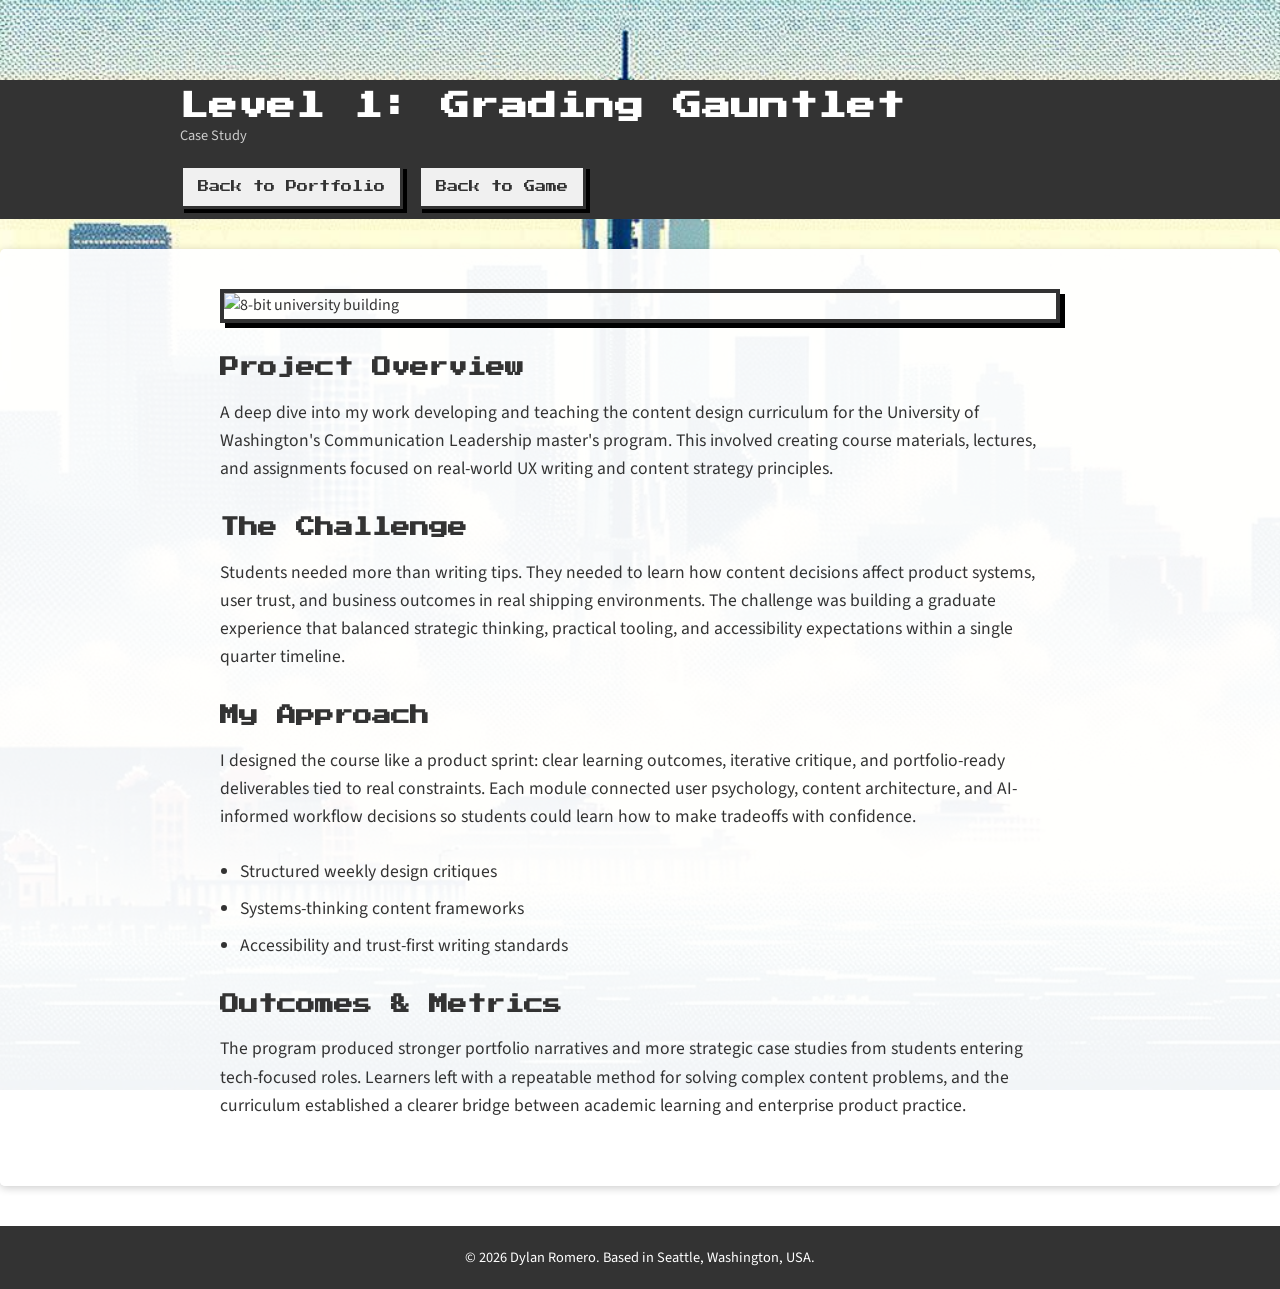
==== Portfolio-Website/portfolio-level-1.html @ 4ed37d08 "Initial portfolio + game deploy setup" ====
<!DOCTYPE html>
<html lang="en">

<head>
    <meta charset="UTF-8">
    <meta name="viewport" content="width=device-width, initial-scale=1.0">
    <title>Level 1: Grading Gauntlet - Dylan Romero</title>
    <link rel="preconnect" href="https://fonts.googleapis.com">
    <link rel="preconnect" href="https://fonts.gstatic.com" crossorigin>
    <link
        href="https://fonts.googleapis.com/css2?family=Press+Start+2P&family=Source+Sans+Pro:wght@400;700&display=swap"
        rel="stylesheet">
    <link rel="stylesheet" href="style.css">
</head>

<body>

    <header>
        <div class="container header-container">
            <div class="header-title">
                <h1>Level 1: Grading Gauntlet</h1>
                <p>Case Study</p>
            </div>
            <div class="header-buttons">
                <a href="portfolio-site.html" class="nav-btn">Back to Portfolio</a>
                <a href="../Portfolio-Game/index.html" class="nav-btn">Back to Game</a>
            </div>
        </div>
    </header>

    <main>
        <section>
            <div class="container">
                <div class="section-body-padded">
                    <img src="UW-building.png" alt="8-bit university building" class="hero-image">

                    <div class="text-content">
                        <h2>Project Overview</h2>
                        <p>A deep dive into my work developing and teaching the content design curriculum for the
                            University of Washington's Communication Leadership master's program. This involved creating
                            course materials, lectures, and assignments focused on real-world UX writing and content
                            strategy principles.</p>

                        <h2>The Challenge</h2>
                        <p>Students needed more than writing tips. They needed to learn how content decisions affect
                            product systems, user trust, and business outcomes in real shipping environments. The
                            challenge was building a graduate experience that balanced strategic thinking, practical
                            tooling, and accessibility expectations within a single quarter timeline.</p>

                        <h2>My Approach</h2>
                        <p>I designed the course like a product sprint: clear learning outcomes, iterative critique,
                            and portfolio-ready deliverables tied to real constraints. Each module connected user
                            psychology, content architecture, and AI-informed workflow decisions so students could learn
                            how to make tradeoffs with confidence.</p>
                        <ul>
                            <li>Structured weekly design critiques</li>
                            <li>Systems-thinking content frameworks</li>
                            <li>Accessibility and trust-first writing standards</li>
                        </ul>

                        <h2>Outcomes & Metrics</h2>
                        <p>The program produced stronger portfolio narratives and more strategic case studies from
                            students entering tech-focused roles. Learners left with a repeatable method for solving
                            complex content problems, and the curriculum established a clearer bridge between academic
                            learning and enterprise product practice.</p>
                    </div>
                </div>
            </div>
        </section>
    </main>

    <footer>
        <div class="container">
            <p>&copy; <span id="current-year"></span> Dylan Romero. Based in Seattle, Washington, USA.</p>
        </div>
    </footer>

    <script>
        // --- Footer Year ---
        document.getElementById('current-year').textContent = new Date().getFullYear();
    </script>

</body>

</html>
---- Portfolio-Website/style.css ----
/* --- Basic Reset & Body Styles --- */
* {
    box-sizing: border-box;
    margin: 0;
    padding: 0;
}

body {
    font-family: 'Source Sans Pro', sans-serif;
    line-height: 1.6;
    background-image: url('seattle-background-8bit.png');
    background-size: cover;
    background-position: center center;
    background-repeat: no-repeat;
    background-attachment: fixed;
    color: #f0f0f0;
    padding-top: 80px;
}

.container {
    max-width: 960px;
    margin: auto;
    overflow: visible;
    padding: 0 20px;
}

/* --- Header & Navigation --- */
header {
    background: #333;
    color: #fff;
    padding: 10px 0;
    margin-bottom: 30px;
}

.header-container {
    display: flex;
    justify-content: space-between;
    align-items: center;
    gap: 20px;
    flex-wrap: wrap;
}

.back-to-game-btn,
.nav-btn {
    display: inline-block;
    font-family: 'Press Start 2P', cursive;
    font-size: 0.7rem;
    background-color: #f0f0f0;
    color: #333;
    padding: 10px 15px;
    text-decoration: none;
    border: 3px solid #333;
    box-shadow: 4px 4px 0 #000;
    transition: all 0.1s ease;
}

.back-to-game-btn:hover,
.nav-btn:hover {
    background-color: #ddd;
}

.back-to-game-btn:active,
.nav-btn:active {
    box-shadow: 2px 2px 0px #000;
    transform: translate(2px, 2px);
}

.header-buttons {
    display: flex;
    gap: 15px;
}

.header-title {
    text-align: left;
}

header h1 {
    font-family: 'Press Start 2P', cursive;
    margin-bottom: 0;
    font-size: 1.8rem;
    line-height: 1.2;
}

header p,
header .header-title p {
    font-size: 0.9rem;
    color: #ccc;
    margin-top: 2px;
    line-height: 1.3;
}

.header-social-links {
    display: flex;
    align-items: center;
    gap: 15px;
}

.header-icon {
    height: 70px;
    width: auto;
    display: block;
}

.header-social-links a {
    color: #fff;
    font-size: 3.6rem;
    text-decoration: none;
    transition: color 0.3s ease;
    display: inline-flex;
    align-items: center;
}

.header-social-links a:hover {
    color: #ccc;
}

nav {
    background: #444;
    position: fixed;
    top: 0;
    width: 100%;
    z-index: 1000;
    padding: 10px 0;
}

nav ul {
    list-style: none;
    text-align: center;
}

nav ul li {
    display: inline;
    margin: 0 15px;
}

nav ul li a {
    color: #fff;
    text-decoration: none;
    font-weight: bold;
    transition: color 0.3s ease;
}

nav ul li a:hover {
    color: #964B00;
}

/* --- Section Styling --- */
section {
    padding: 40px 0;
    margin-bottom: 30px;
    background: rgba(255, 255, 255, 0.95);
    color: #333;
    border-radius: 5px;
    box-shadow: 0 2px 8px rgba(0, 0, 0, 0.2);
}

section h2 {
    font-family: 'Press Start 2P', cursive;
    text-align: center;
    margin-bottom: 30px;
    font-size: 1.5rem;
    color: #333;
}

.section-body-padded {
    padding-left: 40px;
    padding-right: 40px;
}

section p {
    margin-bottom: 1em;
}

section a {
    color: #0066cc;
}

section a:hover {
    color: #004c99;
}

/* --- Content Typographies --- */
.text-content h2 {
    font-family: 'Press Start 2P', cursive;
    font-size: 1.2rem;
    margin-top: 30px;
    margin-bottom: 15px;
    color: #333;
    text-align: left;
}

.text-content h2:first-child {
    margin-top: 0;
}

.text-content p {
    margin-bottom: 1.5em;
    font-size: 1.1rem;
}

.text-content ul {
    margin-bottom: 1.5em;
    padding-left: 20px;
    font-size: 1.1rem;
}

.text-content li {
    margin-bottom: 0.5em;
}

/* --- Specific Section Layouts --- */
#about .about-content {
    display: flex;
    align-items: flex-start;
    gap: 30px;
}

#about .text-content {
    flex: 2;
}

#about .image-content {
    flex: 1;
    text-align: center;
}

#about .image-content img {
    max-width: 100%;
    height: auto;
    border-radius: 5px;
}

#about h3 {
    font-size: 1rem;
    font-weight: normal;
    margin: 10px 0;
    font-style: italic;
    color: #555;
}

.hero-image {
    width: auto;
    max-width: 100%;
    max-height: 300px;
    display: block;
    margin: 0 auto 30px auto;
    border: 4px solid #333;
    box-shadow: 5px 5px 0 #000;
}

/* --- Carousel Styles --- */
#portfolio-carousel {
    position: relative;
    max-width: 750px;
    margin: 20px auto;
    overflow: hidden;
    background: #f9f9f9;
    border: 2px solid #ddd;
    border-radius: 5px;
}

.carousel-slide {
    display: none;
    box-sizing: border-box;
    text-decoration: none;
    color: inherit;
    padding: 40px;
    transition: background 0.3s;
}

.carousel-slide.active {
    display: block;
    animation: fadeIn 0.5s ease-in-out;
}

.carousel-slide:hover {
    background: #efefef;
}

.carousel-slide img {
    width: auto;
    max-width: 100%;
    max-height: 250px;
    display: block;
    margin: 0 auto 20px auto;
    border: 4px solid #333;
    box-shadow: 5px 5px 0 #000;
}

.slide-caption {
    text-align: center;
}

.slide-caption h3 {
    font-family: 'Press Start 2P', cursive;
    font-size: 1.1rem;
    margin-bottom: 10px;
}

.prev-slide,
.next-slide {
    cursor: pointer;
    position: absolute;
    top: 50%;
    transform: translateY(-50%);
    width: auto;
    padding: 16px;
    color: white;
    font-weight: bold;
    font-size: 24px;
    background-color: rgba(0, 0, 0, 0.5);
    border: none;
    user-select: none;
    z-index: 10;
}

.next-slide {
    right: 0;
    border-radius: 3px 0 0 3px;
}

.prev-slide {
    left: 0;
    border-radius: 0 3px 3px 0;
}

.prev-slide:hover,
.next-slide:hover {
    background-color: rgba(0, 0, 0, 0.8);
}

@keyframes fadeIn {
    from {
        opacity: 0;
    }

    to {
        opacity: 1;
    }
}

#tutorial .section-body-padded {
    display: flex;
    align-items: flex-start;
    gap: 30px;
    padding-left: 0;
    padding-right: 0;
}

#tutorial .character-image-container {
    flex-shrink: 0;
    padding-left: 40px;
}

#tutorial .character-image-container img {
    max-width: 200px;
    height: auto;
    display: block;
}

#tutorial .text-content {
    flex: 1;
    padding-right: 40px;
}

/* --- Footer --- */
footer {
    text-align: center;
    margin-top: 40px;
    padding: 20px;
    background: #333;
    color: #fff;
    font-size: 0.9em;
}

/* --- Responsive Design --- */
@media (max-width: 768px) {
    body {
        padding-top: 0;
    }

    nav {
        position: static;
    }

    nav ul li {
        display: block;
        margin: 10px 0;
    }

    #about .about-content {
        flex-direction: column;
    }

    header h1 {
        font-size: 1.5rem;
    }

    section h2 {
        font-size: 1.3rem;
    }

    .section-body-padded:not(#tutorial .section-body-padded) {
        padding-left: 20px;
        padding-right: 20px;
    }

    #tutorial .section-body-padded {
        flex-direction: column;
        align-items: center;
        gap: 20px;
        padding-left: 20px;
        padding-right: 20px;
    }

    #tutorial .character-image-container {
        padding-left: 0;
        margin-bottom: 20px;
    }

    #tutorial .text-content {
        padding-right: 0;
        padding-left: 20px;
        padding-right: 20px;
    }

    .header-container {
        gap: 15px;
        flex-direction: column;
        text-align: center;
    }

    .header-icon {
        height: 50px;
    }

    .header-social-links a {
        font-size: 2.5rem;
    }
}

@media (max-width: 600px) {
    .header-social-links {
        justify-content: center;
    }
}

@media (max-width: 480px) {
    .section-body-padded:not(#tutorial .section-body-padded) {
        padding-left: 10px;
        padding-right: 10px;
    }

    #tutorial .text-content {
        padding-left: 10px;
        padding-right: 10px;
    }

    header h1 {
        font-size: 1.3rem;
    }

    .header-icon {
        height: 40px;
    }

    .header-social-links a {
        font-size: 2rem;
    }

    section h2 {
        font-size: 1.1rem;
    }
}
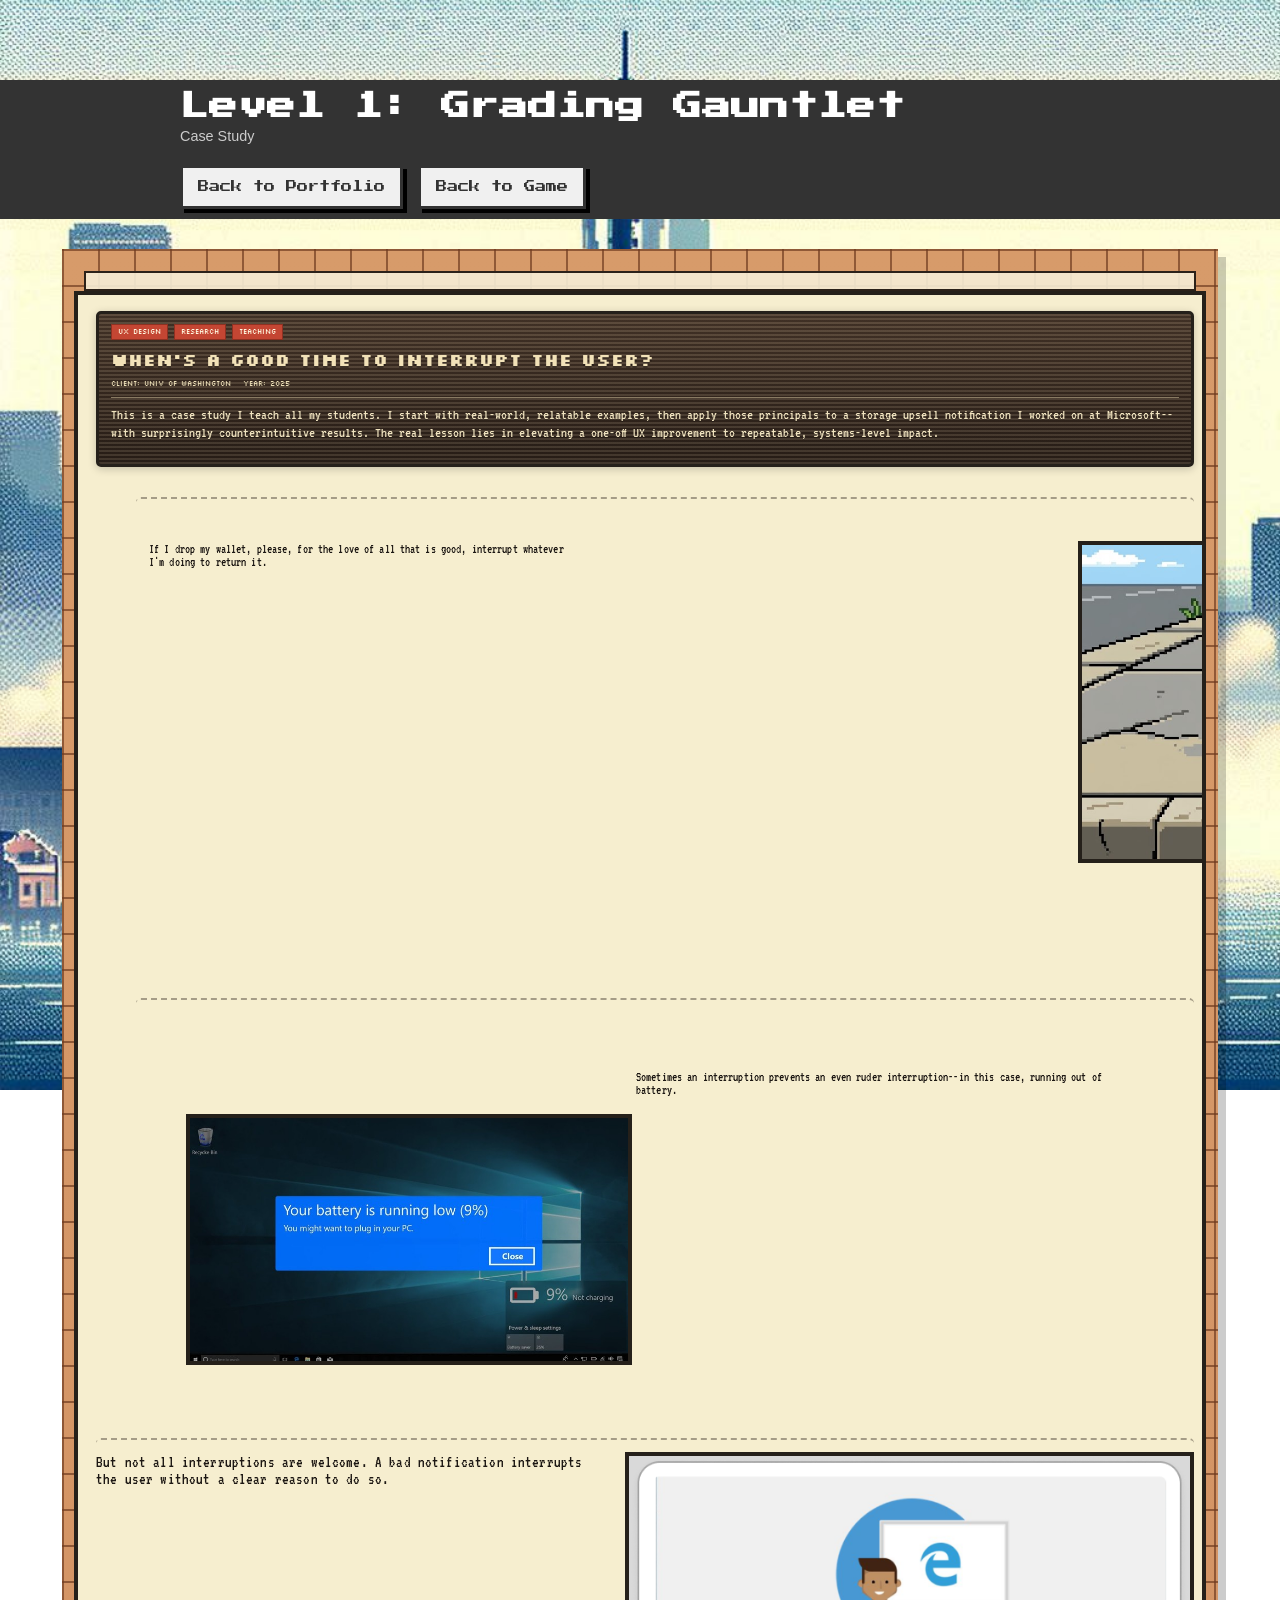
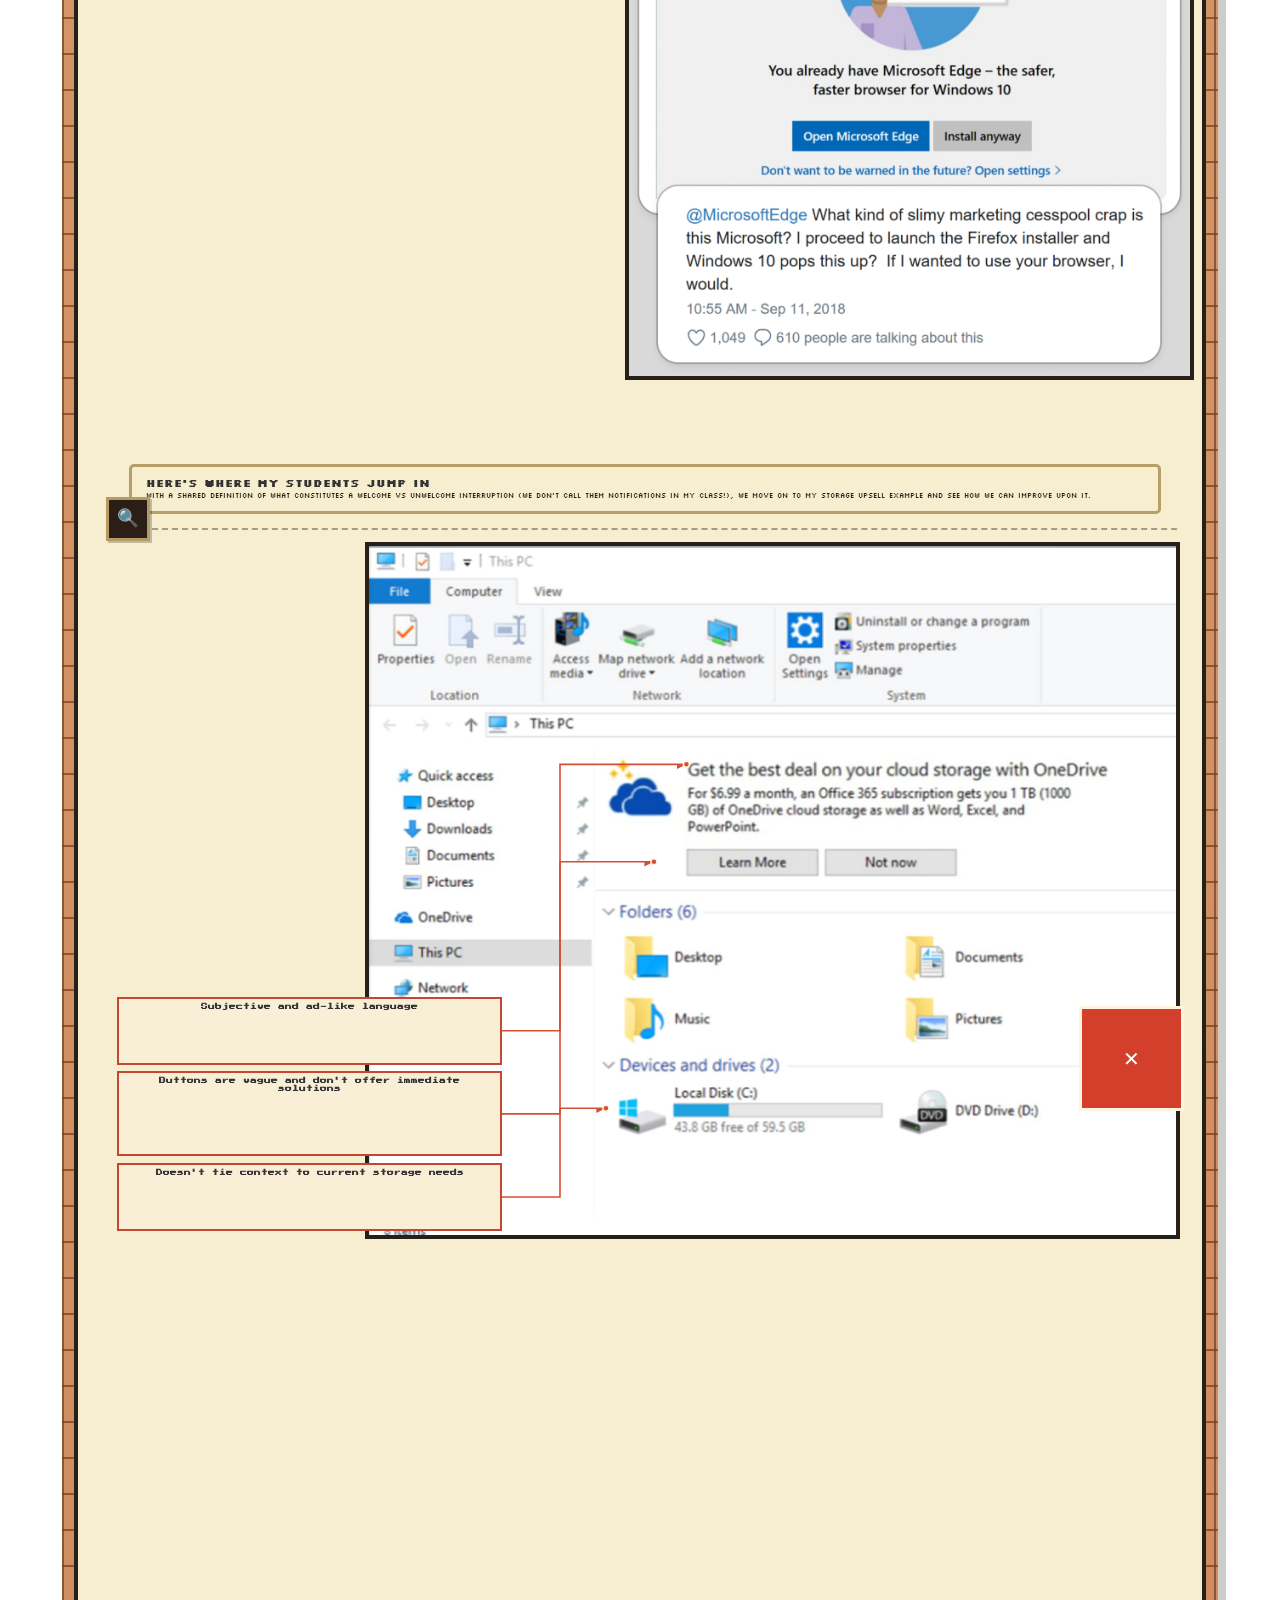
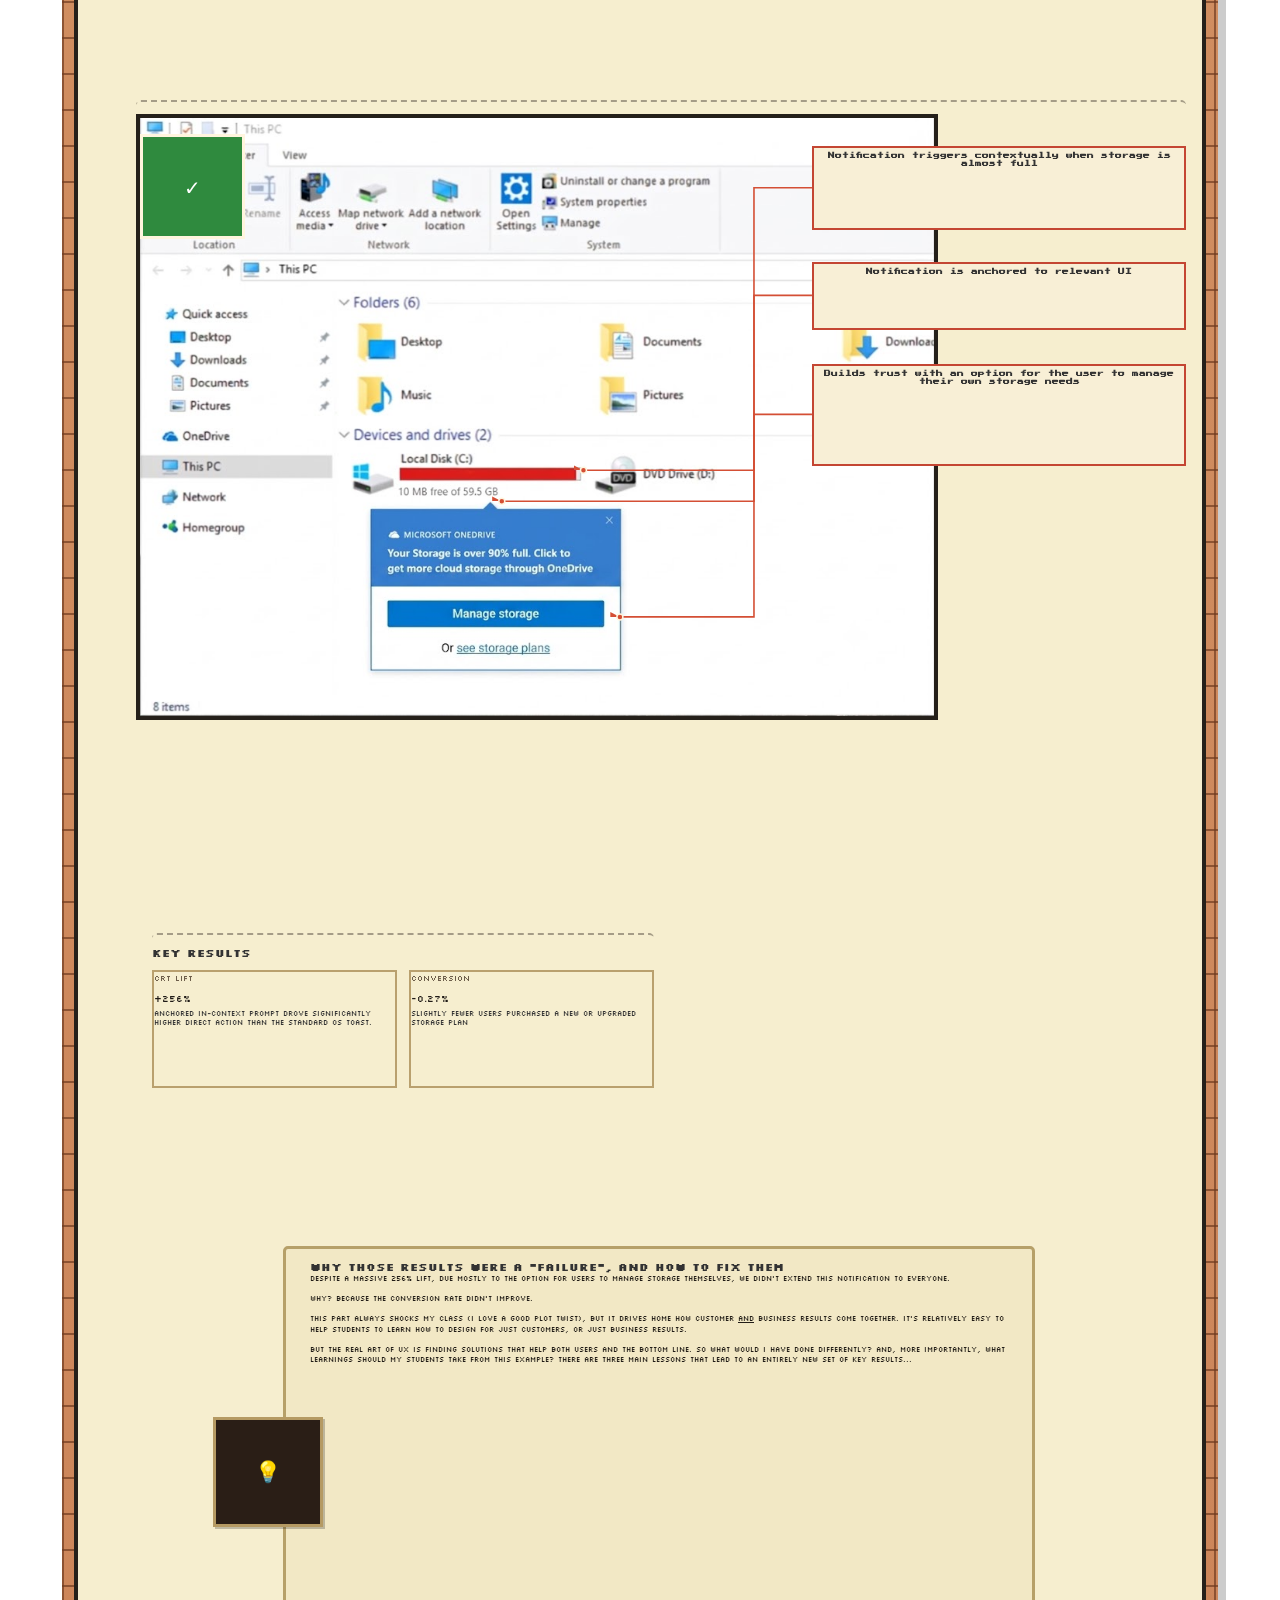
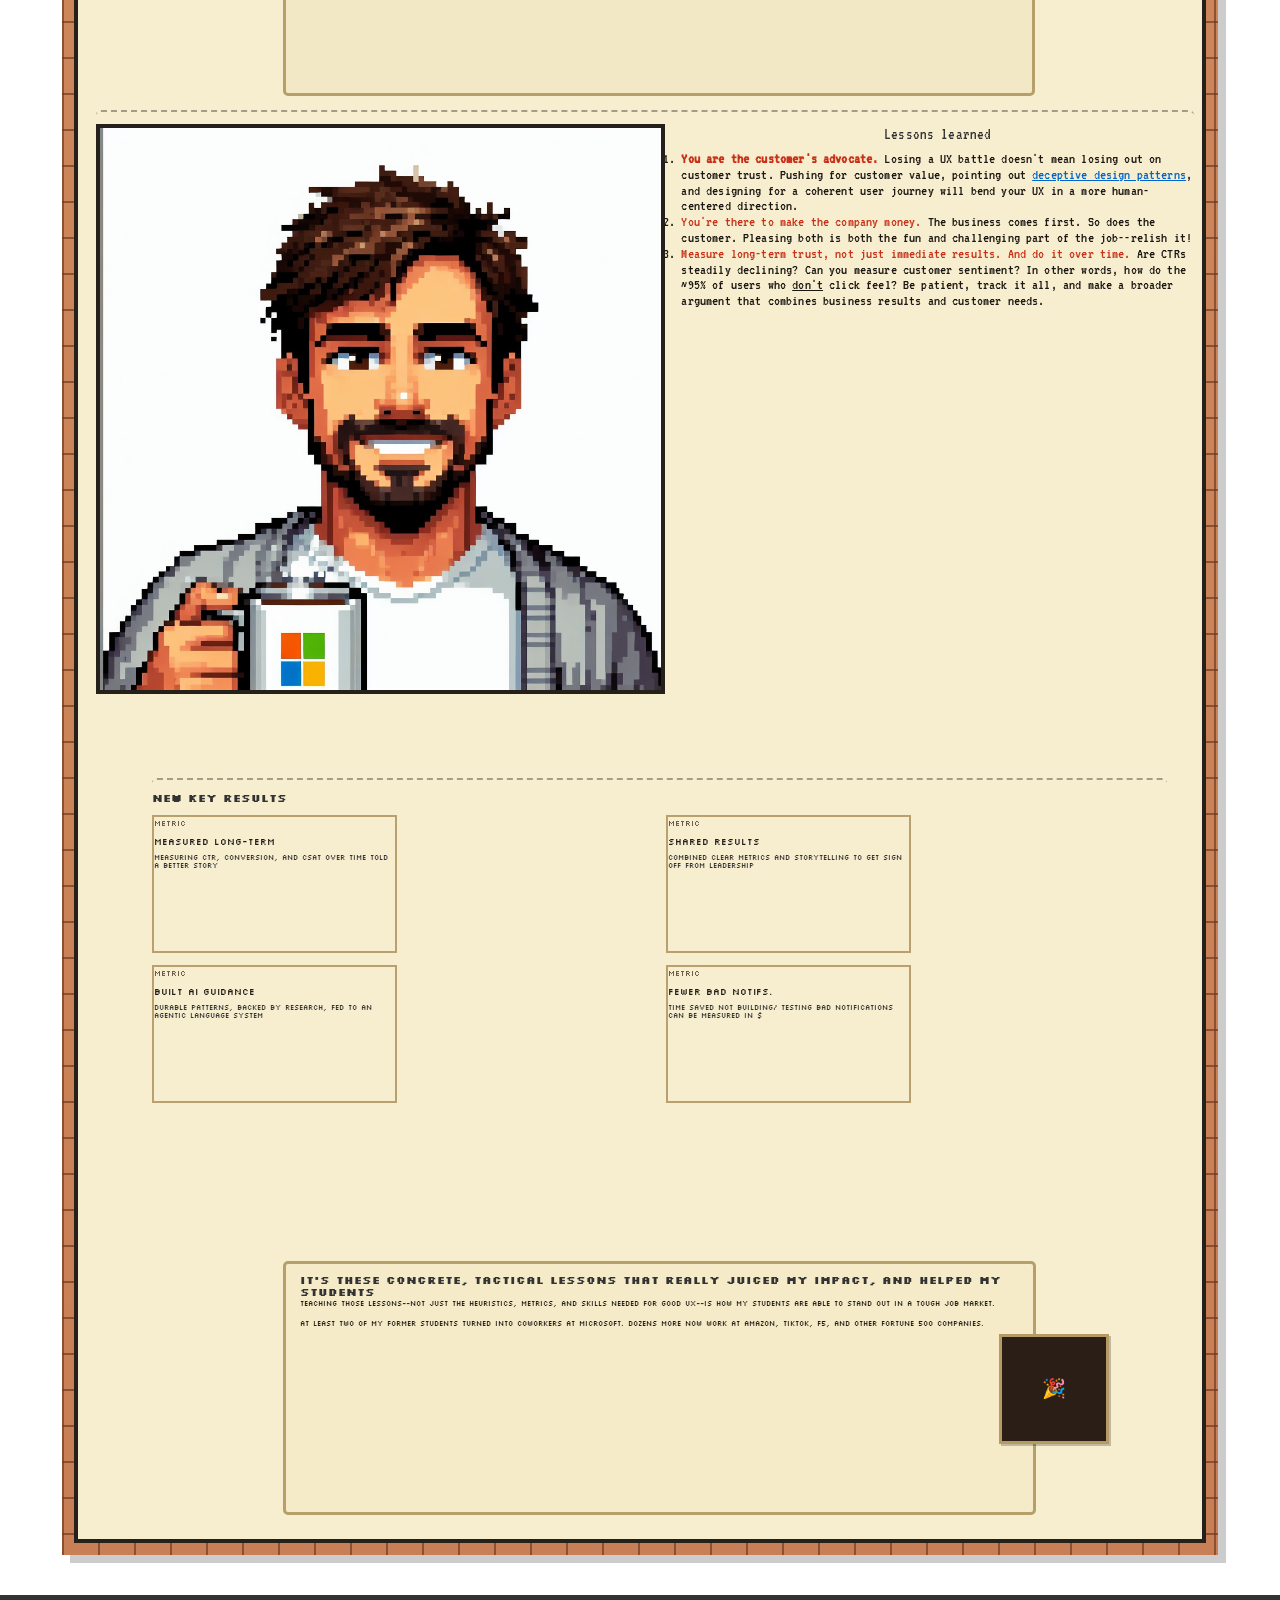
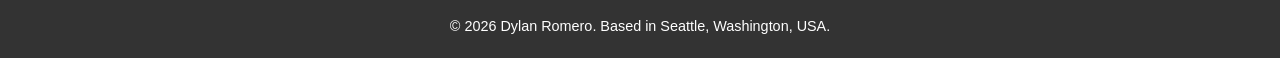
==== commit db99982f: "Add Level 1 interruption case study" ====
--- a/Portfolio-Website/portfolio-level-1.html
+++ b/Portfolio-Website/portfolio-level-1.html
@@ -8,9 +8,1068 @@
     <link rel="preconnect" href="https://fonts.googleapis.com">
     <link rel="preconnect" href="https://fonts.gstatic.com" crossorigin>
     <link
-        href="https://fonts.googleapis.com/css2?family=Press+Start+2P&family=Source+Sans+Pro:wght@400;700&display=swap"
+        href="https://fonts.googleapis.com/css2?family=Press+Start+2P&family=Silkscreen:wght@400;700&family=VT323&display=swap"
         rel="stylesheet">
-    <link rel="stylesheet" href="style.css">
+    <link rel="stylesheet" href="/Portfolio-Website/style.css">
+    <style>
+        :root {
+            --reference-png-width: 2040;
+            --reference-png-height: 7522;
+            --desktop-poster-width: 1196px;
+            --font-pixel-head: 'Silkscreen', monospace;
+            --font-pixel-body: 'VT323', monospace;
+            --ink: #25201a;
+            --paper: #f6eecf;
+            --panel-ink: #3c2d22;
+            --accent-red: #c44633;
+            --accent-gold: #b6a069;
+        }
+
+        .case-shell {
+            width: var(--desktop-poster-width);
+            max-width: min(96vw, var(--desktop-poster-width));
+            margin: 0 auto;
+        }
+
+        main {
+            background: transparent;
+        }
+
+        main>section {
+            margin: 0;
+            padding: 0;
+            background: transparent;
+            box-shadow: none;
+            border: 0;
+        }
+
+        .case-frame {
+            margin-top: 14px;
+            padding: 12px;
+            background:
+                linear-gradient(90deg, rgba(110, 58, 31, 0.68) 0 2px, transparent 2px 100%),
+                linear-gradient(rgba(110, 58, 31, 0.68) 0 2px, transparent 2px 100%),
+                linear-gradient(180deg, #d79b6a 0%, #c97f55 100%);
+            background-size: 36px 36px, 36px 36px, 100% 100%;
+            box-shadow: 8px 8px 0 rgba(0, 0, 0, 0.2);
+        }
+
+        .case-frame.split-mode {
+            display: grid;
+            grid-template-columns: minmax(280px, 38%) minmax(0, 1fr);
+            gap: 10px;
+            align-items: start;
+        }
+
+        .case-frame.split-mode .reference-tools {
+            grid-column: 1 / -1;
+            margin-bottom: 0;
+        }
+
+        .case-frame.split-mode .json-runner,
+        .case-frame.split-mode .layout-runner {
+            margin-bottom: 0;
+        }
+
+        .case-frame.split-mode .layout-runner {
+            grid-column: 1;
+        }
+
+        .case-frame.split-mode .json-runner {
+            grid-column: 1;
+        }
+
+        .case-frame.split-mode .case-poster {
+            grid-column: 2;
+            grid-row: 2 / span 2;
+            min-height: 70vh;
+        }
+
+        .reference-tools {
+            margin: 10px 10px 0;
+            padding: 8px 10px;
+            border: 2px solid #2b2119;
+            background: rgba(247, 238, 214, 0.9);
+            display: flex;
+            align-items: center;
+            gap: 12px;
+            flex-wrap: wrap;
+            font-family: var(--font-pixel-head);
+            font-size: 0.5rem;
+            line-height: 1.3;
+        }
+
+        .reference-tools[hidden] {
+            display: none;
+        }
+
+        .reference-tools label {
+            display: inline-flex;
+            align-items: center;
+            gap: 6px;
+        }
+
+        .reference-tools label[hidden] {
+            display: none;
+        }
+
+        .reference-tools input[type="range"] {
+            width: 140px;
+        }
+
+        .reference-tools button {
+            border: 2px solid #2b2119;
+            background: #f2e6c3;
+            color: #1e1712;
+            padding: 3px 8px;
+            font-family: var(--font-pixel-head);
+            font-size: 0.46rem;
+            line-height: 1.2;
+            cursor: pointer;
+        }
+
+        .reference-tools button:hover {
+            background: #ead9ae;
+        }
+
+        .json-runner {
+            margin: 10px 10px 0;
+            padding: 10px;
+            border: 2px solid #2b2119;
+            background: rgba(247, 238, 214, 0.94);
+            font-family: var(--font-pixel-head);
+            font-size: 0.5rem;
+            line-height: 1.3;
+        }
+
+        .json-runner[hidden] {
+            display: none;
+        }
+
+        .json-runner-head {
+            display: flex;
+            align-items: center;
+            justify-content: space-between;
+            gap: 10px;
+            margin-bottom: 8px;
+        }
+
+        .json-runner-actions {
+            display: inline-flex;
+            gap: 8px;
+            flex-wrap: wrap;
+        }
+
+        .json-runner button {
+            border: 2px solid #2b2119;
+            background: #f2e6c3;
+            color: #1e1712;
+            padding: 4px 8px;
+            font-family: var(--font-pixel-head);
+            font-size: 0.46rem;
+            line-height: 1.2;
+            cursor: pointer;
+        }
+
+        .json-runner button:hover {
+            background: #ead9ae;
+        }
+
+        .json-runner textarea {
+            width: 100%;
+            min-height: 180px;
+            resize: vertical;
+            border: 2px solid #2b2119;
+            background: #fff7df;
+            color: #1e1712;
+            padding: 8px;
+            font-family: 'Courier New', monospace;
+            font-size: 12px;
+            line-height: 1.4;
+        }
+
+        .json-runner-status {
+            margin-top: 6px;
+            min-height: 1.2em;
+            color: #3b3027;
+        }
+
+        .json-runner-status.error {
+            color: #a12f22;
+        }
+
+        .json-runner-body[hidden] {
+            display: none;
+        }
+
+        .layout-runner {
+            margin: 10px 10px 0;
+            padding: 10px;
+            border: 2px solid #2b2119;
+            background: rgba(247, 238, 214, 0.94);
+            font-family: var(--font-pixel-head);
+            font-size: 0.5rem;
+            line-height: 1.3;
+        }
+
+        .layout-runner[hidden] {
+            display: none;
+        }
+
+        .layout-runner-head {
+            display: flex;
+            align-items: center;
+            justify-content: space-between;
+            gap: 10px;
+            margin-bottom: 8px;
+        }
+
+        .layout-runner-actions {
+            display: inline-flex;
+            gap: 8px;
+            flex-wrap: wrap;
+        }
+
+        .layout-runner button {
+            border: 2px solid #2b2119;
+            background: #f2e6c3;
+            color: #1e1712;
+            padding: 4px 8px;
+            font-family: var(--font-pixel-head);
+            font-size: 0.46rem;
+            line-height: 1.2;
+            cursor: pointer;
+        }
+
+        .layout-runner button:hover {
+            background: #ead9ae;
+        }
+
+        .layout-runner textarea {
+            width: 100%;
+            min-height: 160px;
+            resize: vertical;
+            border: 2px solid #2b2119;
+            background: #fff7df;
+            color: #1e1712;
+            padding: 8px;
+            font-family: 'Courier New', monospace;
+            font-size: 12px;
+            line-height: 1.4;
+        }
+
+        .layout-runner-status {
+            margin-top: 6px;
+            min-height: 1.2em;
+            color: #3b3027;
+        }
+
+        .layout-runner-status.error {
+            color: #a12f22;
+        }
+
+        .layout-runner-body[hidden] {
+            display: none;
+        }
+
+        .case-poster {
+            position: relative;
+            color: var(--ink);
+            overflow: hidden;
+        }
+
+        .case-poster.json-mode {
+            border: 4px solid var(--ink);
+            background: var(--paper);
+            padding: 16px 18px 24px;
+        }
+
+        .case-poster.image-mode {
+            border: 0;
+            background: transparent;
+            padding: 0;
+            line-height: 0;
+        }
+
+        .case-image-stage {
+            position: relative;
+            border: 0;
+            background: transparent;
+            line-height: 0;
+        }
+
+        .case-image {
+            display: block;
+            width: 100%;
+            height: auto;
+            object-fit: contain;
+        }
+
+        .case-image-skeleton {
+            position: absolute;
+            inset: 0;
+            background:
+                linear-gradient(90deg, rgba(255, 255, 255, 0) 0%, rgba(255, 255, 255, 0.18) 45%, rgba(255, 255, 255, 0) 100%),
+                linear-gradient(180deg, #2c2620 0%, #17130f 100%);
+            background-size: 140px 100%, 100% 100%;
+            background-repeat: no-repeat;
+            animation: caseSkeletonScan 1.25s linear infinite;
+        }
+
+        .case-image-stage.loaded .case-image-skeleton {
+            opacity: 0;
+            pointer-events: none;
+            transition: opacity 180ms ease;
+        }
+
+        .case-hotspots {
+            position: absolute;
+            inset: 0;
+            z-index: 2;
+            pointer-events: none;
+        }
+
+        .case-hotspot {
+            position: absolute;
+            pointer-events: auto;
+            border: 0;
+            background: transparent;
+            color: transparent;
+            text-decoration: none;
+            outline-offset: 2px;
+            cursor: pointer;
+            z-index: 3;
+        }
+
+        .case-hotspot:focus-visible {
+            outline: 2px dashed #ffe2a8;
+            background: rgba(255, 226, 168, 0.15);
+        }
+
+        @keyframes caseSkeletonScan {
+            0% {
+                background-position: -140px 0, 0 0;
+            }
+
+            100% {
+                background-position: calc(100% + 140px) 0, 0 0;
+            }
+        }
+
+        .case-poster figure,
+        .case-poster article {
+            margin: 0;
+            padding: 0;
+            border-radius: 0;
+            box-shadow: none;
+            background: transparent;
+            color: inherit;
+        }
+
+        .case-poster .case-shot,
+        .case-poster .metrics-card,
+        .case-poster .text-card {
+            background: transparent;
+            box-shadow: none;
+        }
+
+        .case-status {
+            margin: 0;
+            padding: 20px;
+            font-size: 1rem;
+            color: #fff;
+            text-align: center;
+        }
+
+        .case-hero {
+            margin-bottom: 16px;
+            border: 3px solid var(--ink);
+            background:
+                repeating-linear-gradient(180deg, rgba(246, 233, 198, 0.11) 0 2px, rgba(13, 9, 7, 0.16) 2px 4px),
+                linear-gradient(180deg, #4a382b 0%, #2b2019 100%);
+            color: #f2e2b8;
+            padding: 10px 12px 8px;
+        }
+
+        .case-tags {
+            display: flex;
+            flex-wrap: wrap;
+            gap: 6px;
+            margin-bottom: 10px;
+        }
+
+        .case-tag {
+            border: 1px solid #8f3122;
+            background: var(--accent-red);
+            color: #fff7df;
+            padding: 3px 6px;
+            font-family: var(--font-pixel-head);
+            font-size: 0.42rem;
+            line-height: 1.2;
+            text-transform: uppercase;
+        }
+
+        .case-title {
+            margin: 0;
+            text-align: left;
+            font-family: var(--font-pixel-head);
+            font-size: 1.08rem;
+            line-height: 1.12;
+            text-transform: uppercase;
+            color: #f2e2b8;
+            text-shadow: 0 2px 0 rgba(0, 0, 0, 0.28);
+            overflow-wrap: anywhere;
+        }
+
+        .case-meta {
+            margin: 8px 0 0;
+            display: flex;
+            justify-content: flex-start;
+            flex-wrap: wrap;
+            gap: 12px;
+        }
+
+        .case-pill {
+            border: 0;
+            background: transparent;
+            padding: 0;
+            font-family: var(--font-pixel-head);
+            font-size: 0.45rem;
+            color: #ebdeb7;
+            text-transform: uppercase;
+        }
+
+        .case-subtitle {
+            margin-top: 8px;
+            border-top: 1px solid rgba(242, 226, 184, 0.45);
+            padding-top: 8px;
+            font-family: var(--font-pixel-body);
+            font-size: 0.93rem;
+            line-height: 1.18;
+            color: #f0e3bf;
+            text-shadow: 0 1px 0 rgba(0, 0, 0, 0.22);
+            overflow-wrap: anywhere;
+        }
+
+        .case-sections {
+            display: grid;
+            gap: 14px;
+        }
+
+        .case-shot {
+            border-top: 2px dashed rgba(43, 33, 25, 0.4);
+            padding-top: 12px;
+        }
+
+        .shot-grid {
+            display: grid;
+            grid-template-columns: minmax(0, 1fr) minmax(240px, 0.9fr);
+            gap: 16px;
+            align-items: start;
+        }
+
+        .shot-grid.pin-layout {
+            display: block;
+        }
+
+        .shot-grid.precise-layout {
+            display: block;
+            position: relative;
+        }
+
+        .shot-grid.precise-layout .shot-media,
+        .shot-grid.precise-layout .shot-copy {
+            position: absolute;
+            margin: 0;
+        }
+
+        .case-shot.side-left .shot-grid {
+            grid-template-columns: minmax(240px, 0.9fr) minmax(0, 1fr);
+        }
+
+        .case-shot.side-left .shot-media {
+            order: 2;
+        }
+
+        .case-shot.side-left .shot-copy {
+            order: 1;
+        }
+
+        .shot-media {
+            margin: 0;
+            min-width: 0;
+            position: relative;
+        }
+
+        .shot-media.pin-layout-media {
+            position: relative;
+        }
+
+        .shot-media.pin-layout-media.pin-left {
+            padding-left: 248px;
+        }
+
+        .shot-media.pin-layout-media.pin-right {
+            padding-right: 248px;
+        }
+
+        .shot-frame {
+            position: relative;
+            border: 4px solid var(--ink);
+            background: #d9d9d9;
+            overflow: hidden;
+        }
+
+        .shot-frame.has-pin-callouts {
+            overflow: visible;
+        }
+
+        .shot-step {
+            position: absolute;
+            left: -16px;
+            top: -12px;
+            z-index: 5;
+            display: inline-flex;
+            align-items: center;
+            justify-content: center;
+            width: 32px;
+            height: 32px;
+            border: 3px solid #2b2119;
+            background: #d9c3a2;
+            box-shadow: 2px 2px 0 rgba(0, 0, 0, 0.15);
+            font-family: 'Press Start 2P', cursive;
+            font-size: 0.73rem;
+            line-height: 1;
+        }
+
+        .shot-image {
+            display: block;
+            width: 100%;
+            height: auto;
+        }
+
+        .shot-overlay {
+            position: absolute;
+            inset: 0;
+            pointer-events: none;
+            overflow: visible;
+        }
+
+        .shot-pin {
+            --leader: 74px;
+            position: absolute;
+            transform: translate(-50%, -50%);
+        }
+
+        .shot-dot {
+            position: absolute;
+            left: -5px;
+            top: -5px;
+            width: 10px;
+            height: 10px;
+            border-radius: 50%;
+            border: 2px solid #2b2119;
+            background: #f9f1dd;
+            box-shadow: 0 0 0 2px rgba(0, 0, 0, 0.08);
+        }
+
+        .shot-pin.right .shot-dot {
+            left: auto;
+            right: -5px;
+        }
+
+        .shot-line {
+            position: absolute;
+            left: 0;
+            top: 0;
+            width: var(--leader);
+            height: 4px;
+            background: linear-gradient(90deg, #8f4b43 0%, #c16a55 100%);
+            border: 1px solid #2b2119;
+        }
+
+        .shot-line::before {
+            content: "";
+            position: absolute;
+            left: -12px;
+            top: 50%;
+            transform: translateY(-50%);
+            border-top: 7px solid transparent;
+            border-bottom: 7px solid transparent;
+            border-right: 12px solid #c16a55;
+        }
+
+        .shot-pin.right .shot-line {
+            left: auto;
+            right: 0;
+            background: linear-gradient(90deg, #c16a55 0%, #8f4b43 100%);
+        }
+
+        .shot-pin.right .shot-line::before {
+            left: auto;
+            right: -12px;
+            border-right: 0;
+            border-left: 12px solid #c16a55;
+        }
+
+        .shot-label {
+            position: absolute;
+            top: -20px;
+            left: calc(var(--leader) + 10px);
+            width: min(42vw, 210px);
+            font-family: 'Press Start 2P', cursive;
+            font-size: 0.48rem;
+            line-height: 1.35;
+            color: #151210;
+            text-shadow: 1px 1px 0 rgba(255, 248, 226, 0.85);
+            overflow-wrap: anywhere;
+        }
+
+        .shot-pin-layout-overlay {
+            position: absolute;
+            inset: 0;
+            pointer-events: none;
+            z-index: 4;
+        }
+
+        .shot-pin-svg {
+            position: absolute;
+            inset: 0;
+            width: 100%;
+            height: 100%;
+            overflow: visible;
+        }
+
+        .shot-anno {
+            position: absolute;
+            width: 214px;
+            font-family: var(--font-pixel-head);
+            font-size: 0.42rem;
+            line-height: 1.18;
+            z-index: 5;
+            text-align: left;
+        }
+
+        .shot-anno.left {
+            text-align: right;
+        }
+
+        .shot-anno-box {
+            border: 2px solid var(--accent-red);
+            background: #f8efd6;
+            padding: 4px 7px;
+            color: #251d17;
+            overflow-wrap: anywhere;
+        }
+
+        .shot-anno-box h1,
+        .shot-anno-box h2,
+        .shot-anno-box h3,
+        .shot-anno-box p {
+            margin: 0;
+            font-size: inherit;
+            line-height: inherit;
+        }
+
+        .shot-stamp {
+            position: absolute;
+            top: 14px;
+            width: 54px;
+            height: 54px;
+            border: 3px solid #fff5de;
+            display: inline-flex;
+            align-items: center;
+            justify-content: center;
+            font-family: var(--font-pixel-head);
+            font-size: 1.28rem;
+            line-height: 1;
+            z-index: 6;
+        }
+
+        .shot-stamp.before {
+            right: 12px;
+            background: #d43f2c;
+            color: #fff;
+        }
+
+        .shot-stamp.after {
+            left: 12px;
+            background: #2f8a3e;
+            color: #fff;
+        }
+
+        .shot-label h1,
+        .shot-label h2,
+        .shot-label h3,
+        .shot-label p,
+        .shot-copy h1,
+        .shot-copy h2,
+        .shot-copy h3,
+        .shot-copy p,
+        .text-card h1,
+        .text-card h2,
+        .text-card h3,
+        .text-card p,
+        .text-card li {
+            margin: 0;
+            overflow-wrap: anywhere;
+            word-break: break-word;
+        }
+
+        .shot-label p+p,
+        .shot-copy p+p,
+        .text-card p+p {
+            margin-top: 10px;
+        }
+
+        .shot-pin.right .shot-label {
+            left: auto;
+            right: calc(var(--leader) + 10px);
+            text-align: right;
+        }
+
+        .shot-caption {
+            margin-top: 7px;
+            font-size: 0.78rem;
+            color: #665949;
+        }
+
+        .shot-copy {
+            min-width: 0;
+            padding-top: 2px;
+        }
+
+        .shot-copy .text-block {
+            font-family: var(--font-pixel-body);
+            font-size: var(--shot-copy-body-size, 0.95rem);
+            line-height: var(--shot-copy-line, 1.04);
+            letter-spacing: 0.01em;
+            color: #1c1713;
+        }
+
+        .shot-copy .text-block h1,
+        .shot-copy .text-block h2 {
+            font-family: var(--font-pixel-body);
+            font-size: var(--shot-copy-heading-size, 1.03rem);
+            line-height: var(--shot-copy-line, 1.02);
+            font-weight: 400;
+            margin-bottom: 8px;
+        }
+
+        .shot-copy .text-block p:empty,
+        .shot-anno-box p:empty {
+            display: none;
+        }
+
+        .metrics-card,
+        .text-card {
+            border-top: 2px dashed rgba(43, 33, 25, 0.4);
+            padding-top: 12px;
+        }
+
+        .section-heading {
+            margin: 0 0 10px;
+            font-family: var(--font-pixel-head);
+            font-size: 0.66rem;
+            line-height: 1.22;
+            text-transform: uppercase;
+            overflow-wrap: anywhere;
+        }
+
+        .metrics-grid {
+            display: grid;
+            grid-template-columns: repeat(2, minmax(0, 1fr));
+            gap: 8px;
+            align-items: start;
+        }
+
+        .metric-item {
+            border: 2px solid #b9a06e;
+            background: rgba(248, 238, 206, 0.95);
+            padding: 7px 8px 7px;
+            min-height: 0;
+            display: flex;
+            flex-direction: column;
+            align-items: flex-start;
+            justify-content: flex-start;
+            gap: 4px;
+        }
+
+        .metric-label {
+            margin: 0;
+            font-family: var(--font-pixel-head);
+            font-size: var(--metric-label-size, 0.4rem);
+            text-transform: uppercase;
+            color: #6d5e4b;
+        }
+
+        .metric-value {
+            margin: 4px 0 2px;
+            font-family: var(--font-pixel-head);
+            font-size: var(--metric-value-size, 0.6rem);
+            line-height: 1.2;
+            color: #1f1a16;
+            overflow-wrap: anywhere;
+        }
+
+        .metric-value.green {
+            color: #1d7a36;
+        }
+
+        .metric-desc {
+            margin: 0;
+            font-family: var(--font-pixel-head);
+            font-size: var(--metric-desc-size, 0.31rem);
+            line-height: var(--metric-desc-line, 1.3);
+            overflow-wrap: anywhere;
+        }
+
+        .metrics-card.primary .metric-item {
+            min-height: 0;
+        }
+
+        .metrics-card.primary .metric-value {
+            font-size: 0.58rem;
+        }
+
+        .metrics-card.secondary .metric-item {
+            min-height: 0;
+        }
+
+        .metrics-card.secondary .metric-value {
+            font-size: 0.54rem;
+            line-height: 1.18;
+        }
+
+        .text-card {
+            position: relative;
+            border: 3px solid var(--accent-gold);
+            padding: 10px 14px;
+            background: #f4ebcb;
+            width: 94%;
+            margin: 0 auto;
+        }
+
+        .text-card.narrative {
+            width: 100%;
+            padding: 12px 14px 12px 24px;
+            background: #f2e8c5;
+        }
+
+        .text-card.closing {
+            width: 90%;
+            background: #f5ebc8;
+        }
+
+        .text-stamp {
+            position: absolute;
+            top: 30px;
+            width: 44px;
+            height: 44px;
+            border: 3px solid #b59a63;
+            background: #2a1e16;
+            display: inline-flex;
+            align-items: center;
+            justify-content: center;
+            font-size: 1.1rem;
+            line-height: 1;
+            box-shadow: 2px 2px 0 rgba(0, 0, 0, 0.22);
+        }
+
+        .text-stamp.left {
+            left: -26px;
+        }
+
+        .text-stamp.right {
+            right: -26px;
+        }
+
+        .text-card.narrative .text-stamp.left {
+            top: 56px;
+            left: -38px;
+            width: 56px;
+            height: 56px;
+            font-size: 1.3rem;
+        }
+
+        .text-card.closing .text-stamp.right {
+            top: 44px;
+            right: -38px;
+            width: 56px;
+            height: 56px;
+            font-size: 1.2rem;
+        }
+
+        .text-content {
+            font-family: var(--font-pixel-head);
+            font-size: 0.45rem;
+            line-height: 1.42;
+            color: #221d17;
+        }
+
+        .text-content h1,
+        .text-content h2,
+        .text-content h3 {
+            margin: 0 0 8px;
+            font-family: var(--font-pixel-head);
+            font-size: var(--text-heading-size, 0.76rem);
+            line-height: 1.12;
+            text-transform: uppercase;
+        }
+
+        .text-card.closing .text-content h1,
+        .text-card.closing .text-content h2,
+        .text-card.closing .text-content h3 {
+            font-size: 0.72rem;
+        }
+
+        .text-content p,
+        .text-content li {
+            margin: 0;
+            font-size: var(--text-body-size, 0.46rem);
+            line-height: var(--text-body-line, 1.55);
+        }
+
+        .text-card.narrative .text-content,
+        .text-card.narrative .text-content p,
+        .text-card.narrative .text-content li {
+            font-size: 0.43rem;
+            line-height: 1.48;
+        }
+
+        .text-card.closing .text-content,
+        .text-card.closing .text-content p,
+        .text-card.closing .text-content li {
+            font-size: 0.42rem;
+            line-height: 1.46;
+        }
+
+        .text-content p+p {
+            margin-top: 10px;
+        }
+
+        .shot-copy.lessons-copy .text-block {
+            font-size: 0.46rem;
+            line-height: 1.42;
+        }
+
+        .shot-copy.lessons-copy .text-block h1,
+        .shot-copy.lessons-copy .text-block h2,
+        .shot-copy.lessons-copy .text-block h3 {
+            font-size: 0.72rem;
+            margin-bottom: 6px;
+        }
+
+        .shot-copy.lessons-copy li+li {
+            margin-top: 6px;
+        }
+
+        .text-content ol,
+        .text-content ul {
+            margin: 10px 0;
+            padding-left: 24px;
+        }
+
+        .text-content li+li {
+            margin-top: 8px;
+        }
+
+        @media (max-width: 760px) {
+            .case-frame.split-mode {
+                display: block;
+            }
+
+            .case-shell {
+                width: 100%;
+                max-width: 100%;
+            }
+
+            .reference-tools {
+                font-size: 0.46rem;
+            }
+
+            .case-poster {
+                padding: 18px 14px 24px;
+            }
+
+            .case-title {
+                font-size: 1rem;
+            }
+
+            .shot-grid,
+            .case-shot.side-left .shot-grid {
+                grid-template-columns: 1fr;
+            }
+
+            .case-shot.side-left .shot-media,
+            .case-shot.side-left .shot-copy {
+                order: unset;
+            }
+
+            .shot-anno {
+                position: static;
+                width: auto;
+                margin-top: 8px;
+                text-align: left;
+            }
+
+            .shot-media.pin-layout-media.pin-left,
+            .shot-media.pin-layout-media.pin-right {
+                padding-left: 0;
+                padding-right: 0;
+            }
+
+            .shot-pin-layout-overlay,
+            .shot-step {
+                display: none;
+            }
+
+            .shot-frame.has-pin-callouts {
+                overflow: hidden;
+            }
+
+            .shot-stamp {
+                width: 44px;
+                height: 44px;
+                font-size: 1rem;
+            }
+
+            .metrics-grid {
+                grid-template-columns: 1fr;
+            }
+        }
+
+        @media (max-width: 620px) {
+            .case-frame {
+                padding: 8px;
+            }
+
+            .case-title {
+                font-size: 0.84rem;
+            }
+
+            .shot-copy .text-block h1,
+            .shot-copy .text-block h2 {
+                font-size: 0.66rem;
+            }
+
+            .section-heading {
+                font-size: 0.66rem;
+            }
+
+            .metric-value {
+                font-size: 0.66rem;
+            }
+
+            .text-content {
+                font-size: 0.42rem;
+            }
+
+            .text-card {
+                width: 100%;
+            }
+        }
+    </style>
 </head>
 
 <body>
@@ -22,48 +1081,56 @@
                 <p>Case Study</p>
             </div>
             <div class="header-buttons">
-                <a href="portfolio-site.html" class="nav-btn">Back to Portfolio</a>
-                <a href="../Portfolio-Game/index.html" class="nav-btn">Back to Game</a>
+                <a href="/" class="nav-btn">Back to Portfolio</a>
+                <a href="/game" class="nav-btn">Back to Game</a>
             </div>
         </div>
     </header>
 
     <main>
         <section>
-            <div class="container">
-                <div class="section-body-padded">
-                    <img src="UW-building.png" alt="8-bit university building" class="hero-image">
-
-                    <div class="text-content">
-                        <h2>Project Overview</h2>
-                        <p>A deep dive into my work developing and teaching the content design curriculum for the
-                            University of Washington's Communication Leadership master's program. This involved creating
-                            course materials, lectures, and assignments focused on real-world UX writing and content
-                            strategy principles.</p>
-
-                        <h2>The Challenge</h2>
-                        <p>Students needed more than writing tips. They needed to learn how content decisions affect
-                            product systems, user trust, and business outcomes in real shipping environments. The
-                            challenge was building a graduate experience that balanced strategic thinking, practical
-                            tooling, and accessibility expectations within a single quarter timeline.</p>
-
-                        <h2>My Approach</h2>
-                        <p>I designed the course like a product sprint: clear learning outcomes, iterative critique,
-                            and portfolio-ready deliverables tied to real constraints. Each module connected user
-                            psychology, content architecture, and AI-informed workflow decisions so students could learn
-                            how to make tradeoffs with confidence.</p>
-                        <ul>
-                            <li>Structured weekly design critiques</li>
-                            <li>Systems-thinking content frameworks</li>
-                            <li>Accessibility and trust-first writing standards</li>
-                        </ul>
-
-                        <h2>Outcomes & Metrics</h2>
-                        <p>The program produced stronger portfolio narratives and more strategic case studies from
-                            students entering tech-focused roles. Learners left with a repeatable method for solving
-                            complex content problems, and the curriculum established a clearer bridge between academic
-                            learning and enterprise product practice.</p>
+            <div class="container case-shell">
+                <div class="case-frame">
+                    <div class="reference-tools" aria-label="Case study controls">
+                        <label id="split-toggle-label" hidden><input id="split-toggle" type="checkbox"> Split
+                            Mode</label>
+                        <button id="editor-toggle" type="button" hidden>Edit Data</button>
+                        <button id="render-mode-toggle" type="button" hidden>Use JSON Render</button>
+                        <button id="view-reset" type="button" hidden>Reset View</button>
                     </div>
+                    <div id="json-runner" class="json-runner" aria-label="JSON runner controls" hidden>
+                        <div class="json-runner-head">
+                            <strong>JSON Runner (Editable)</strong>
+                            <div class="json-runner-actions">
+                                <button id="json-runner-run" type="button">Run JSON</button>
+                                <button id="json-runner-reset" type="button">Reset</button>
+                                <button id="json-runner-download" type="button">Download</button>
+                                <button id="json-runner-collapse" type="button">Collapse</button>
+                            </div>
+                        </div>
+                        <div id="json-runner-body" class="json-runner-body">
+                            <textarea id="json-runner-input" spellcheck="false"></textarea>
+                            <p id="json-runner-status" class="json-runner-status" aria-live="polite"></p>
+                        </div>
+                    </div>
+                    <div id="layout-runner" class="layout-runner" aria-label="Layout JSON runner controls" hidden>
+                        <div class="layout-runner-head">
+                            <strong>Layout Runner (Editable Coordinates)</strong>
+                            <div class="layout-runner-actions">
+                                <button id="layout-runner-run" type="button">Run Layout</button>
+                                <button id="layout-runner-reset" type="button">Reset</button>
+                                <button id="layout-runner-download" type="button">Download</button>
+                                <button id="layout-runner-collapse" type="button">Collapse</button>
+                            </div>
+                        </div>
+                        <div id="layout-runner-body" class="layout-runner-body">
+                            <textarea id="layout-runner-input" spellcheck="false"></textarea>
+                            <p id="layout-runner-status" class="layout-runner-status" aria-live="polite"></p>
+                        </div>
+                    </div>
+                    <article id="case-poster" class="case-poster" aria-live="polite">
+                        <p class="case-status">Loading case study data...</p>
+                    </article>
                 </div>
             </div>
         </section>
@@ -76,8 +1143,1106 @@
     </footer>
 
     <script>
-        // --- Footer Year ---
+        const CASE_DATA_URL = '/Portfolio-Website/level-1-case-study-1/whens-a-good-time-to-interrupt-the-user.casestudy-data.json';
+        const CASE_LAYOUT_URL = '/Portfolio-Website/level-1-case-study-1/whens-a-good-time-to-interrupt-the-user.layout.json';
+        const REFERENCE_PNG_FALLBACK_URL = '/Portfolio-Website/level-1-case-study-1/interrupt-the-user-casestudy-image-8-6.png';
+        const SHOW_CAPTIONS = false;
+        const SHOW_STEP_BADGES = false;
+        const pinLayoutJobs = [];
+        const QUERY = new URLSearchParams(window.location.search);
+        const JSON_EDITOR_MODE = QUERY.get('editor') === '1';
+        const SPLIT_MODE = QUERY.get('split') === '1';
+        let RENDER_MODE = QUERY.get('render') === 'image' ? 'image' : 'json';
+        const STORAGE_KEYS = {
+            editorsVisible: 'caseStudyEditorsVisible',
+            splitMode: 'caseStudySplitMode'
+        };
+        let CASE_LAYOUT = null;
+        let CASE_SOURCE_DATA = null;
+        let CASE_SOURCE_LAYOUT = null;
+
+        function nodeFromHTML(html) {
+            const wrapper = document.createElement('div');
+            wrapper.innerHTML = html || '';
+            return wrapper;
+        }
+
+        function safeText(text) {
+            return (text || '').toString();
+        }
+
+        function stripHtmlText(html) {
+            const node = document.createElement('div');
+            node.innerHTML = safeText(html);
+            return (node.textContent || '').trim();
+        }
+
+        function toPct(value, base) {
+            const num = Number(value);
+            if (!Number.isFinite(num) || num < 0) {
+                return null;
+            }
+            if (num <= 1) {
+                return num * 100;
+            }
+            if (num <= 100) {
+                return num;
+            }
+            if (base > 0) {
+                return (num / base) * 100;
+            }
+            return null;
+        }
+
+        function buildImageHotspots(data, transcriptEl) {
+            const hotspots = Array.isArray(data && data.imageHotspots)
+                ? data.imageHotspots
+                : (Array.isArray(data && data.hotspots) ? data.hotspots : []);
+
+            if (!hotspots.length) {
+                return null;
+            }
+
+            const layer = document.createElement('div');
+            layer.className = 'case-hotspots';
+
+            hotspots.forEach((spot, idx) => {
+                const x = toPct(spot.x, Number(getComputedStyle(document.documentElement).getPropertyValue('--reference-png-width')) || 2040);
+                const y = toPct(spot.y, Number(getComputedStyle(document.documentElement).getPropertyValue('--reference-png-height')) || 7522);
+                const w = toPct(spot.w, Number(getComputedStyle(document.documentElement).getPropertyValue('--reference-png-width')) || 2040);
+                const h = toPct(spot.h, Number(getComputedStyle(document.documentElement).getPropertyValue('--reference-png-height')) || 7522);
+
+                if ([x, y, w, h].some((v) => v === null)) {
+                    return;
+                }
+
+                const label = safeText(spot.label || `Hotspot ${idx + 1}`);
+                const action = safeText(spot.action).toLowerCase();
+                const href = safeText(spot.url || spot.href);
+                const isLink = !!href;
+                const node = isLink ? document.createElement('a') : document.createElement('button');
+                node.className = 'case-hotspot';
+                node.setAttribute('aria-label', label);
+                node.style.left = `${x}%`;
+                node.style.top = `${y}%`;
+                node.style.width = `${w}%`;
+                node.style.height = `${h}%`;
+                node.textContent = label;
+
+                if (isLink) {
+                    node.href = href;
+                    if (safeText(spot.target) === '_self') {
+                        node.target = '_self';
+                    } else {
+                        node.target = '_blank';
+                        node.rel = 'noopener noreferrer';
+                    }
+                } else {
+                    node.type = 'button';
+                    node.addEventListener('click', () => {
+                        if (!transcriptEl) {
+                            return;
+                        }
+                        if (action === 'opentranscript') {
+                            transcriptEl.open = true;
+                            transcriptEl.scrollIntoView({ behavior: 'smooth', block: 'start' });
+                            return;
+                        }
+                        transcriptEl.open = !transcriptEl.open;
+                    });
+                }
+
+                layer.appendChild(node);
+            });
+
+            return layer.childElementCount ? layer : null;
+        }
+
+        function calloutDirection(callout, defaultSide) {
+            if (callout && typeof callout.labelX === 'number' && callout.labelX > (callout.pinX || 0)) {
+                return 'right';
+            }
+            if (callout && typeof callout.labelX === 'number' && callout.labelX < (callout.pinX || 0)) {
+                return 'left';
+            }
+            return defaultSide === 'left' ? 'left' : 'right';
+        }
+
+        function renderHero(section) {
+            const hero = document.createElement('section');
+            hero.className = 'case-hero';
+
+            if (Array.isArray(section.tags) && section.tags.length) {
+                const tags = document.createElement('div');
+                tags.className = 'case-tags';
+                section.tags.forEach((tag) => {
+                    const t = document.createElement('span');
+                    t.className = 'case-tag';
+                    t.textContent = safeText(tag);
+                    tags.appendChild(t);
+                });
+                hero.appendChild(tags);
+            }
+
+            const title = document.createElement('h2');
+            title.className = 'case-title';
+            title.textContent = safeText(section.title);
+            hero.appendChild(title);
+
+            const meta = document.createElement('div');
+            meta.className = 'case-meta';
+
+            if (section.client) {
+                const client = document.createElement('span');
+                client.className = 'case-pill';
+                client.textContent = `${safeText(section.clientLabel || 'Client')}: ${safeText(section.client)}`;
+                meta.appendChild(client);
+            }
+
+            if (section.year) {
+                const year = document.createElement('span');
+                year.className = 'case-pill';
+                year.textContent = `Year: ${safeText(section.year)}`;
+                meta.appendChild(year);
+            }
+
+            if (meta.childElementCount > 0) {
+                hero.appendChild(meta);
+            }
+
+            if (section.subtitle) {
+                const subtitle = document.createElement('div');
+                subtitle.className = 'case-subtitle';
+                subtitle.appendChild(nodeFromHTML(section.subtitle));
+                hero.appendChild(subtitle);
+            }
+
+            return hero;
+        }
+
+        function renderShot(section, stepNumber) {
+            const shotSection = document.createElement('section');
+            shotSection.dataset.sectionId = safeText(section.id);
+            const side = safeText(section.labelSide).toLowerCase() === 'left' ? 'left' : 'right';
+            shotSection.className = `case-shot side-${side}`;
+
+            const grid = document.createElement('div');
+            grid.className = 'shot-grid';
+
+            const media = document.createElement('figure');
+            media.className = 'shot-media';
+
+            const frame = document.createElement('div');
+            frame.className = 'shot-frame';
+
+            if (SHOW_STEP_BADGES && stepNumber > 0 && stepNumber <= 4) {
+                const badge = document.createElement('span');
+                badge.className = 'shot-step';
+                badge.textContent = safeText(stepNumber);
+                frame.appendChild(badge);
+            }
+
+            const img = document.createElement('img');
+            img.className = 'shot-image';
+            img.src = safeText(section.imageUrl);
+            img.alt = safeText(section.caption || 'Case study screenshot');
+            frame.appendChild(img);
+
+            const overlay = document.createElement('div');
+            overlay.className = 'shot-overlay';
+
+            const copy = document.createElement('div');
+            copy.className = 'shot-copy';
+
+            const textCallouts = [];
+            const pinCallouts = [];
+            (Array.isArray(section.callouts) ? section.callouts : []).forEach((callout) => {
+                if (callout.type === 'pin' && typeof callout.pinX === 'number' && typeof callout.pinY === 'number') {
+                    pinCallouts.push(callout);
+                } else {
+                    textCallouts.push(callout);
+                }
+            });
+
+            const usePinLayout = pinCallouts.length > 0 && textCallouts.length === 0;
+            if (usePinLayout) {
+                grid.classList.add('pin-layout');
+                media.classList.add('pin-layout-media', `pin-${side}`);
+            }
+
+            if (pinCallouts.length > 0) {
+                frame.classList.add('has-pin-callouts');
+                const laneCount = pinCallouts.length;
+                const laneStart = 24;
+                const laneEnd = 76;
+                const laneGap = laneCount > 1 ? (laneEnd - laneStart) / (laneCount - 1) : 0;
+
+                const pinOverlay = document.createElement('div');
+                pinOverlay.className = 'shot-pin-layout-overlay';
+                const svg = document.createElementNS('http://www.w3.org/2000/svg', 'svg');
+                svg.setAttribute('class', 'shot-pin-svg');
+                pinOverlay.appendChild(svg);
+                media.appendChild(pinOverlay);
+
+                pinCallouts.forEach((callout, idx) => {
+                    const pinX = Math.max(0, Math.min(100, callout.pinX || 0));
+                    const pinY = Math.max(0, Math.min(100, callout.pinY || 0));
+                    const labelY = laneCount >= 3
+                        ? Math.max(10, Math.min(90, laneStart + laneGap * idx))
+                        : pinY;
+
+                    const anno = document.createElement('div');
+                    anno.className = `shot-anno ${side}`;
+                    anno.dataset.calloutId = safeText(callout.id);
+                    anno.dataset.pinX = String(pinX);
+                    anno.dataset.pinY = String(pinY);
+                    anno.dataset.labelY = String(labelY);
+
+                    const box = document.createElement('div');
+                    box.className = 'shot-anno-box';
+                    box.appendChild(nodeFromHTML(callout.text));
+                    anno.appendChild(box);
+
+                    pinOverlay.appendChild(anno);
+                });
+
+                pinLayoutJobs.push(() => {
+                    const mediaW = media.clientWidth;
+                    const mediaH = media.clientHeight;
+                    const frameX = frame.offsetLeft;
+                    const frameY = frame.offsetTop;
+                    const frameW = frame.clientWidth;
+                    const frameH = frame.clientHeight;
+                    if (!mediaW || !mediaH || !frameW || !frameH) {
+                        return;
+                    }
+
+                    svg.setAttribute('viewBox', `0 0 ${mediaW} ${mediaH}`);
+                    svg.setAttribute('width', String(mediaW));
+                    svg.setAttribute('height', String(mediaH));
+
+                    const annos = Array.from(pinOverlay.querySelectorAll('.shot-anno'));
+                    const paths = [];
+                    annos.forEach((anno) => {
+                        const pinX = Number(anno.dataset.pinX || 0);
+                        const pinY = Number(anno.dataset.pinY || 0);
+                        const labelY = Number(anno.dataset.labelY || 0);
+
+                        const pinAbsX = frameX + (frameW * pinX / 100);
+                        const pinAbsY = frameY + (frameH * pinY / 100);
+                        const labelCenterY = frameY + (frameH * labelY / 100);
+
+                        const boxW = anno.offsetWidth;
+                        const boxH = anno.offsetHeight;
+                        const boxX = side === 'left' ? 0 : mediaW - boxW;
+                        const boxY = Math.max(0, Math.min(mediaH - boxH, labelCenterY - boxH / 2));
+
+                        anno.style.left = `${boxX}px`;
+                        anno.style.top = `${boxY}px`;
+
+                        const startX = side === 'left' ? boxX + boxW : boxX;
+                        const startY = boxY + boxH / 2;
+                        const bendX = side === 'left'
+                            ? Math.max(startX + 6, Math.min(startX + 58, pinAbsX - 16))
+                            : Math.min(startX - 6, Math.max(startX - 58, pinAbsX + 16));
+
+                        const path = `M ${startX} ${startY} H ${bendX} V ${pinAbsY} H ${pinAbsX}`;
+                        const markerId = side === 'left' ? 'arrow-right' : 'arrow-left';
+
+                        paths.push(`<path d="${path}" fill="none" stroke="#d44f35" stroke-width="1.6" marker-end="url(#${markerId})" />`);
+                        paths.push(`<circle cx="${pinAbsX}" cy="${pinAbsY}" r="3" fill="#d44f35" stroke="#fff5de" stroke-width="1.5" />`);
+                    });
+
+                    svg.innerHTML = `
+                        <defs>
+                            <marker id="arrow-right" markerWidth="6" markerHeight="6" refX="6" refY="0" orient="auto" markerUnits="strokeWidth"> 
+                                <polygon points="0,-3 6,0 0,3" fill="#d44f35"></polygon>
+                            </marker>
+                            <marker id="arrow-left" markerWidth="6" markerHeight="6" refX="0" refY="0" orient="auto" markerUnits="strokeWidth"> 
+                                <polygon points="6,-3 0,0 6,3" fill="#d44f35"></polygon>
+                            </marker>
+                        </defs>
+                        ${paths.join('')}
+                    `;
+                });
+            }
+
+            if (section.stamp && section.stamp.style === 'icon') {
+                const stamp = document.createElement('span');
+                const value = safeText(section.stamp.value).toLowerCase();
+                stamp.className = `shot-stamp ${value === 'after' ? 'after' : 'before'}`;
+                stamp.textContent = value === 'after' ? '✓' : '✕';
+                stamp.setAttribute('aria-hidden', 'true');
+                frame.appendChild(stamp);
+            }
+
+            frame.appendChild(overlay);
+            media.appendChild(frame);
+
+            if (SHOW_CAPTIONS && section.caption) {
+                const cap = document.createElement('figcaption');
+                cap.className = 'shot-caption';
+                cap.textContent = safeText(section.caption);
+                media.appendChild(cap);
+            }
+
+            if (textCallouts.length > 0) {
+                const mergedText = textCallouts.map((c) => safeText(c.text).toLowerCase()).join(' ');
+                if (!section.labelSide && mergedText.includes('lessons learned')) {
+                    copy.classList.add('lessons-copy');
+                }
+                textCallouts.forEach((callout) => {
+                    const block = document.createElement('div');
+                    block.className = 'text-block';
+                    block.appendChild(nodeFromHTML(callout.text));
+                    copy.appendChild(block);
+                });
+            } else if (pinCallouts.length === 0) {
+                const note = document.createElement('p');
+                note.className = 'text-block';
+                note.textContent = 'Add screenshot callouts in your JSON.';
+                copy.appendChild(note);
+            }
+
+            grid.appendChild(media);
+            if (textCallouts.length > 0 || pinCallouts.length === 0) {
+                grid.appendChild(copy);
+            }
+            shotSection.appendChild(grid);
+            return shotSection;
+        }
+
+        function renderMetrics(section) {
+            const metrics = document.createElement('section');
+            metrics.className = 'metrics-card';
+            metrics.dataset.sectionId = safeText(section.id);
+
+            const headingText = safeText(section.heading).toLowerCase();
+            if (headingText.includes('new key results')) {
+                metrics.classList.add('secondary');
+            } else {
+                metrics.classList.add('primary');
+            }
+
+            const heading = document.createElement('h3');
+            heading.className = 'section-heading';
+            heading.textContent = safeText(section.heading || 'Metrics');
+            metrics.appendChild(heading);
+
+            const grid = document.createElement('div');
+            grid.className = 'metrics-grid';
+
+            (Array.isArray(section.items) ? section.items : []).forEach((item) => {
+                const card = document.createElement('article');
+                card.className = 'metric-item';
+                card.dataset.itemId = safeText(item.id);
+
+                const label = document.createElement('p');
+                label.className = 'metric-label';
+                label.textContent = safeText(item.label);
+                card.appendChild(label);
+
+                const value = document.createElement('p');
+                value.className = `metric-value ${safeText(item.valueColor).toLowerCase() === 'green' ? 'green' : ''}`;
+                value.textContent = safeText(item.value);
+                card.appendChild(value);
+
+                const desc = document.createElement('p');
+                desc.className = 'metric-desc';
+                desc.textContent = safeText(item.description);
+                card.appendChild(desc);
+
+                grid.appendChild(card);
+            });
+
+            metrics.appendChild(grid);
+            return metrics;
+        }
+
+        function renderText(section) {
+            const text = document.createElement('section');
+            text.className = 'text-card';
+            text.dataset.sectionId = safeText(section.id);
+
+            const headingText = safeText(section.heading).toLowerCase();
+            if (headingText.includes('failure')) {
+                text.classList.add('narrative');
+            }
+            if (headingText.includes('concrete') || headingText.includes('juiced my impact')) {
+                text.classList.add('closing');
+            }
+
+            if (section.textStamp && section.textStamp.emoji) {
+                const stamp = document.createElement('span');
+                const side = safeText(section.textStamp.side).toLowerCase() === 'left' ? 'left' : 'right';
+                stamp.className = `text-stamp ${side}`;
+                stamp.setAttribute('aria-hidden', 'true');
+                stamp.textContent = safeText(section.textStamp.emoji);
+                text.appendChild(stamp);
+            }
+
+            const heading = document.createElement('h3');
+            heading.className = 'section-heading';
+            heading.textContent = safeText(section.heading || 'Notes');
+            text.appendChild(heading);
+
+            const content = document.createElement('div');
+            content.className = 'text-content';
+            content.appendChild(nodeFromHTML(section.content || ''));
+            text.appendChild(content);
+
+            return text;
+        }
+
+        function renderCaseStudy(data) {
+            const root = document.getElementById('case-poster');
+            root.innerHTML = '';
+            root.classList.remove('image-mode');
+            root.classList.add('json-mode');
+            pinLayoutJobs.length = 0;
+
+            const sectionsWrap = document.createElement('div');
+            sectionsWrap.className = 'case-sections';
+
+            const sections = Array.isArray(data.sections) ? data.sections : [];
+            let screenshotStep = 0;
+            sections.forEach((section) => {
+                if (section.type === 'hero') {
+                    sectionsWrap.appendChild(renderHero(section));
+                    return;
+                }
+                if (section.type === 'screenshot') {
+                    screenshotStep += 1;
+                    sectionsWrap.appendChild(renderShot(section, screenshotStep));
+                    return;
+                }
+                if (section.type === 'metrics') {
+                    sectionsWrap.appendChild(renderMetrics(section));
+                    return;
+                }
+                if (section.type === 'text') {
+                    sectionsWrap.appendChild(renderText(section));
+                }
+            });
+
+            root.appendChild(sectionsWrap);
+            scheduleLayoutPass(root);
+        }
+
+        function renderCaseStudyImage(data) {
+            const root = document.getElementById('case-poster');
+            root.innerHTML = '';
+            root.classList.remove('json-mode');
+            root.classList.add('image-mode');
+            pinLayoutJobs.length = 0;
+
+            const stage = document.createElement('figure');
+            stage.className = 'case-image-stage';
+
+            const skeleton = document.createElement('div');
+            skeleton.className = 'case-image-skeleton';
+            skeleton.setAttribute('aria-hidden', 'true');
+            stage.appendChild(skeleton);
+
+            const img = document.createElement('img');
+            img.className = 'case-image';
+            img.src = getReferencePngUrl();
+            img.alt = 'Case study visual exported from Figma';
+            img.addEventListener('load', () => {
+                stage.classList.add('loaded');
+                verifyReferenceImage(img);
+            }, { once: true });
+            img.addEventListener('error', () => {
+                stage.classList.add('loaded');
+                reportReferenceProblem('Reference poster failed to load: ' + img.getAttribute('src'));
+            }, { once: true });
+            stage.appendChild(img);
+            root.appendChild(stage);
+
+            const hotspots = buildImageHotspots(data, null);
+            if (hotspots) {
+                stage.appendChild(hotspots);
+            }
+        }
+
+        function renderActiveMode(data) {
+            if (RENDER_MODE === 'json') {
+                renderCaseStudy(data);
+                return;
+            }
+            renderCaseStudyImage(data);
+        }
+
+        function getReferencePngUrl() {
+            const ref = CASE_LAYOUT && CASE_LAYOUT.referenceImage;
+            const url = ref && typeof ref.url === 'string' ? ref.url.trim() : '';
+            return url || REFERENCE_PNG_FALLBACK_URL;
+        }
+
+        function fileName(url) {
+            return String(url || '').split('/').pop();
+        }
+
+        function reportReferenceProblem(message) {
+            console.warn('[case-study] ' + message);
+            if (!JSON_EDITOR_MODE) {
+                return;
+            }
+            const tools = document.querySelector('.reference-tools');
+            if (!tools) {
+                return;
+            }
+            let banner = document.getElementById('reference-warning');
+            if (!banner) {
+                banner = document.createElement('p');
+                banner.id = 'reference-warning';
+                banner.style.cssText = 'flex:1 0 100%;margin:6px 0 0;padding:5px 8px;background:#3a1d18;'
+                    + 'border-left:4px solid var(--accent-red);color:#f4d9c8;font-size:0.5rem;line-height:1.5;';
+                tools.appendChild(banner);
+            }
+            banner.textContent = message;
+        }
+
+        // The layout coordinates live in the reference poster's pixel space. If the
+        // poster is re-exported without re-authoring the coordinates, every section
+        // silently lands in the wrong place -- so say so loudly instead.
+        function checkReferenceConsistency() {
+            const ref = CASE_LAYOUT && CASE_LAYOUT.referenceImage;
+            if (!ref || typeof ref.url !== 'string' || !ref.url.trim()) {
+                return;
+            }
+            const declared = fileName(ref.url);
+            const fallback = fileName(REFERENCE_PNG_FALLBACK_URL);
+            if (declared !== fallback) {
+                reportReferenceProblem('layout.json points at "' + declared
+                    + '" but the page ships "' + fallback + '". Using "' + declared + '".');
+            }
+        }
+
+        function verifyReferenceImage(img) {
+            const ref = CASE_LAYOUT && CASE_LAYOUT.referenceImage;
+            if (!ref || !img.naturalWidth) {
+                return;
+            }
+            const name = fileName(img.getAttribute('src'));
+            const declaredW = Number(ref.width);
+            const declaredH = Number(ref.height);
+            if (declaredW > 0 && declaredW !== img.naturalWidth) {
+                reportReferenceProblem('Layout coordinate space is ' + declaredW + 'px wide but '
+                    + name + ' is ' + img.naturalWidth + 'px. Section positions will be scaled wrong.');
+            }
+            if (declaredH > 0 && declaredH !== img.naturalHeight) {
+                const pct = Math.round((declaredH / img.naturalHeight) * 100);
+                reportReferenceProblem('Layout coordinate space is ' + declaredH + 'px tall but '
+                    + name + ' is ' + img.naturalHeight + 'px -- the layout covers only the top '
+                    + pct + '% of the poster. Re-author the coordinates against ' + name + '.');
+            }
+        }
+
+        function getLayoutScale(root) {
+            const ref = CASE_LAYOUT && CASE_LAYOUT.referenceImage;
+            const overlay = root.querySelector('.case-image');
+            const width = overlay ? overlay.clientWidth : root.clientWidth;
+            const refW = ref && Number(ref.width) > 0 ? Number(ref.width) : width;
+            const ratio = width / refW;
+            return {
+                x: ratio,
+                y: ratio
+            };
+        }
+
+        // requestAnimationFrame never fires while the page is hidden, so a case
+        // study opened in a BACKGROUND tab (cmd-click from the portfolio carousel)
+        // rendered with the reference layout never applied, and stayed that way
+        // until something forced a resize. rAF is still the right moment when the
+        // page is visible; a timer backs it up because timers DO fire when hidden.
+        // The pass only writes inline styles, so running it twice is harmless.
+        function scheduleLayoutPass(root) {
+            const pass = () => {
+                applyReferenceLayout(root);
+                pinLayoutJobs.forEach((job) => job());
+            };
+            requestAnimationFrame(pass);
+            setTimeout(pass, 250);
+        }
+
+        function applyReferenceLayout(root) {
+            if (!CASE_LAYOUT || !CASE_LAYOUT.coordinates) {
+                return;
+            }
+
+            const scale = getLayoutScale(root);
+            const coords = CASE_LAYOUT.coordinates;
+            const gapResetAnchors = new Set([
+                'e6cd1c85-b8c8-43e6-92e1-cb2be41fa4ca'
+            ]);
+            const sectionSequence = Array.from(root.querySelectorAll('.case-sections > section[data-section-id]'));
+            let prevRefY = null;
+            let prevRefH = null;
+
+            sectionSequence.forEach((section) => {
+                const sectionId = section.dataset.sectionId;
+                const spec = coords[sectionId];
+                if (!section || !spec || !spec.box) {
+                    prevRefY = null;
+                    prevRefH = null;
+                    return;
+                }
+
+                const box = spec.box;
+                const boxW = Math.round(box.w * scale.x);
+                section.style.width = `${boxW}px`;
+                section.style.maxWidth = `${boxW}px`;
+                section.style.marginLeft = `${Math.round(box.x * scale.x)}px`;
+                section.style.marginRight = '0';
+                if (gapResetAnchors.has(sectionId)) {
+                    prevRefY = null;
+                    prevRefH = null;
+                    section.style.marginTop = '';
+                }
+                if (prevRefY !== null && prevRefH !== null) {
+                    const refGap = Math.max(0, box.y - (prevRefY + prevRefH));
+                    section.style.marginTop = `${Math.round(refGap * scale.y)}px`;
+                }
+
+                if (section.classList.contains('metrics-card') && spec.items) {
+                    const grid = section.querySelector('.metrics-grid');
+                    if (grid) {
+                        const itemSpecs = Object.values(spec.items);
+                        if (itemSpecs.length > 1) {
+                            const gap = Math.max(0, Math.round((itemSpecs[1].x - (itemSpecs[0].x + itemSpecs[0].w)) * scale.x));
+                            grid.style.gap = `${gap}px`;
+                        }
+                    }
+
+                    Object.entries(spec.items).forEach(([itemId, itemSpec]) => {
+                        const card = section.querySelector(`.metric-item[data-item-id="${itemId}"]`);
+                        if (!card) {
+                            return;
+                        }
+                        card.style.width = `${Math.round(itemSpec.w * scale.x)}px`;
+                        card.style.minHeight = `${Math.round(itemSpec.h * scale.y)}px`;
+                    });
+
+                    if (spec.text) {
+                        section.style.setProperty('--metric-label-size', `${Math.max(8, Math.round(spec.text.labelSize * scale.x))}px`);
+                        section.style.setProperty('--metric-value-size', `${Math.max(10, Math.round(spec.text.valueSize * scale.x))}px`);
+                        section.style.setProperty('--metric-desc-size', `${Math.max(7, Math.round(spec.text.descSize * scale.x))}px`);
+                        section.style.setProperty('--metric-desc-line', String(spec.text.descLine || 1.25));
+                    }
+                }
+
+                if (section.classList.contains('case-shot')) {
+                    const grid = section.querySelector('.shot-grid');
+                    const media = section.querySelector('.shot-media');
+                    const copy = section.querySelector('.shot-copy');
+                    const frame = section.querySelector('.shot-frame');
+
+                    if (spec.media && media && frame && spec.box) {
+                        const mediaW = Math.round(spec.media.w * scale.x);
+                        const mediaH = Math.round(spec.media.h * scale.y);
+                        frame.style.width = `${mediaW}px`;
+                        frame.style.height = `${mediaH}px`;
+                        frame.style.marginLeft = `${Math.round((spec.media.x - box.x) * scale.x)}px`;
+                        frame.style.marginTop = `${Math.round((spec.media.y - box.y) * scale.y)}px`;
+                    }
+
+                    if (spec.copy && spec.media && spec.box && grid && media && copy) {
+                        grid.classList.add('precise-layout');
+                        section.style.minHeight = `${Math.round(spec.box.h * scale.y)}px`;
+                        grid.style.minHeight = `${Math.round(spec.box.h * scale.y)}px`;
+
+                        media.style.left = `${Math.round((spec.media.x - box.x) * scale.x)}px`;
+                        media.style.top = `${Math.round((spec.media.y - box.y) * scale.y)}px`;
+
+                        copy.style.left = `${Math.round((spec.copy.x - box.x) * scale.x)}px`;
+                        copy.style.top = `${Math.round((spec.copy.y - box.y) * scale.y)}px`;
+                        copy.style.width = `${Math.round(spec.copy.w * scale.x)}px`;
+                        copy.style.minHeight = `${Math.round(spec.copy.h * scale.y)}px`;
+
+                        if (spec.text) {
+                            copy.style.setProperty('--shot-copy-heading-size', `${Math.max(12, Math.round(spec.text.headingSize * scale.x))}px`);
+                            copy.style.setProperty('--shot-copy-body-size', `${Math.max(10, Math.round(spec.text.bodySize * scale.x))}px`);
+                            copy.style.setProperty('--shot-copy-line', String(spec.text.line || 1.04));
+                        }
+                    }
+
+                    if (spec.callouts) {
+                        Object.entries(spec.callouts).forEach(([calloutId, calloutSpec]) => {
+                            const anno = section.querySelector(`.shot-anno[data-callout-id="${calloutId}"]`);
+                            if (!anno || !calloutSpec || !calloutSpec.box) {
+                                return;
+                            }
+                            const cbox = calloutSpec.box;
+                            const boxEl = anno.querySelector('.shot-anno-box');
+                            anno.style.width = `${Math.round(cbox.w * scale.x)}px`;
+                            if (boxEl) {
+                                boxEl.style.minHeight = `${Math.round(cbox.h * scale.y)}px`;
+                            }
+                            if (spec.box) {
+                                const centerY = cbox.y + cbox.h / 2;
+                                const labelY = ((centerY - spec.box.y) / spec.box.h) * 100;
+                                anno.dataset.labelY = String(Math.max(0, Math.min(100, labelY)));
+                            }
+                        });
+                    }
+
+                    if (spec.stamp && frame) {
+                        const stamp = section.querySelector('.shot-stamp');
+                        if (stamp && spec.box) {
+                            stamp.style.width = `${Math.round(spec.stamp.w * scale.x)}px`;
+                            stamp.style.height = `${Math.round(spec.stamp.h * scale.y)}px`;
+                            stamp.style.left = `${Math.round((spec.stamp.x - box.x) * scale.x) - frame.offsetLeft}px`;
+                            stamp.style.top = `${Math.round((spec.stamp.y - box.y) * scale.y) - frame.offsetTop}px`;
+                            stamp.style.right = 'auto';
+                        }
+                    }
+                }
+
+                if (section.classList.contains('text-card')) {
+                    section.style.minHeight = `${Math.round(box.h * scale.y)}px`;
+
+                    if (spec.text) {
+                        section.style.setProperty('--text-heading-size', `${Math.max(11, Math.round(spec.text.headingSize * scale.x))}px`);
+                        section.style.setProperty('--text-body-size', `${Math.max(8, Math.round(spec.text.bodySize * scale.x))}px`);
+                        section.style.setProperty('--text-body-line', String(spec.text.bodyLine || 1.4));
+                    }
+
+                    if (spec.stamp) {
+                        const stamp = section.querySelector('.text-stamp');
+                        if (stamp) {
+                            stamp.style.width = `${Math.round(spec.stamp.w * scale.x)}px`;
+                            stamp.style.height = `${Math.round(spec.stamp.h * scale.y)}px`;
+                            stamp.style.left = `${Math.round(spec.stamp.x * scale.x) - Math.round(box.x * scale.x)}px`;
+                            stamp.style.top = `${Math.round(spec.stamp.y * scale.y) - Math.round(box.y * scale.y)}px`;
+                            if (stamp.classList.contains('right')) {
+                                stamp.style.right = 'auto';
+                            }
+                        }
+                    }
+                }
+
+                prevRefY = box.y;
+                prevRefH = box.h;
+            });
+        }
+
+        function setJsonRunnerStatus(message, isError) {
+            const status = document.getElementById('json-runner-status');
+            if (!status) {
+                return;
+            }
+            status.textContent = message || '';
+            status.classList.toggle('error', !!isError);
+        }
+
+        function downloadTextFile(fileName, text) {
+            const blob = new Blob([text], { type: 'application/json;charset=utf-8' });
+            const url = URL.createObjectURL(blob);
+            const anchor = document.createElement('a');
+            anchor.href = url;
+            anchor.download = fileName;
+            document.body.appendChild(anchor);
+            anchor.click();
+            document.body.removeChild(anchor);
+            URL.revokeObjectURL(url);
+        }
+
+        function setRunnerCollapsed(bodyEl, buttonEl, collapsed) {
+            if (!bodyEl || !buttonEl) {
+                return;
+            }
+            bodyEl.hidden = !!collapsed;
+            buttonEl.textContent = collapsed ? 'Expand' : 'Collapse';
+        }
+
+        function readStoredBool(key, fallback) {
+            try {
+                const raw = window.localStorage.getItem(key);
+                if (raw === null) {
+                    return fallback;
+                }
+                return raw === '1';
+            } catch (error) {
+                return fallback;
+            }
+        }
+
+        function writeStoredBool(key, value) {
+            try {
+                window.localStorage.setItem(key, value ? '1' : '0');
+            } catch (error) {
+                // Ignore storage write failures in private browsing or restricted contexts.
+            }
+        }
+
+        function initEditorLayoutMode() {
+            const frame = document.querySelector('.case-frame');
+            const splitToggle = document.getElementById('split-toggle');
+            const splitLabel = document.getElementById('split-toggle-label');
+            const editorToggle = document.getElementById('editor-toggle');
+            const renderModeToggle = document.getElementById('render-mode-toggle');
+            const viewReset = document.getElementById('view-reset');
+            const jsonRunner = document.getElementById('json-runner');
+            const layoutRunner = document.getElementById('layout-runner');
+            if (!frame || !splitToggle || !splitLabel || !editorToggle || !renderModeToggle || !viewReset || !jsonRunner || !layoutRunner) {
+                return;
+            }
+
+            if (!JSON_EDITOR_MODE) {
+                splitLabel.hidden = true;
+                editorToggle.hidden = true;
+                renderModeToggle.hidden = true;
+                viewReset.hidden = true;
+                jsonRunner.hidden = true;
+                layoutRunner.hidden = true;
+                return;
+            }
+
+            editorToggle.hidden = false;
+            renderModeToggle.hidden = false;
+            viewReset.hidden = false;
+            splitLabel.hidden = true;
+            jsonRunner.hidden = true;
+            layoutRunner.hidden = true;
+
+            function syncRenderToggleLabel() {
+                renderModeToggle.textContent = RENDER_MODE === 'json' ? 'Use PNG Render' : 'Use JSON Render';
+            }
+
+            function applySplitState(enabled) {
+                frame.classList.toggle('split-mode', enabled);
+            }
+
+            function setEditorsVisible(visible) {
+                jsonRunner.hidden = !visible;
+                layoutRunner.hidden = !visible;
+                splitLabel.hidden = !visible;
+                editorToggle.textContent = visible ? 'Hide Editors' : 'Edit Data';
+                writeStoredBool(STORAGE_KEYS.editorsVisible, visible);
+
+                if (!visible) {
+                    frame.classList.remove('split-mode');
+                    return;
+                }
+
+                applySplitState(!!splitToggle.checked);
+            }
+
+            splitToggle.checked = readStoredBool(STORAGE_KEYS.splitMode, SPLIT_MODE);
+            const editorsVisible = readStoredBool(STORAGE_KEYS.editorsVisible, false);
+            setEditorsVisible(editorsVisible);
+            syncRenderToggleLabel();
+
+            editorToggle.addEventListener('click', () => {
+                const opening = jsonRunner.hidden;
+                setEditorsVisible(opening);
+            });
+
+            renderModeToggle.addEventListener('click', () => {
+                RENDER_MODE = RENDER_MODE === 'json' ? 'image' : 'json';
+                syncRenderToggleLabel();
+                if (CASE_SOURCE_DATA) {
+                    renderActiveMode(CASE_SOURCE_DATA);
+                }
+            });
+
+            viewReset.addEventListener('click', () => {
+                writeStoredBool(STORAGE_KEYS.editorsVisible, false);
+                writeStoredBool(STORAGE_KEYS.splitMode, false);
+                splitToggle.checked = false;
+                setEditorsVisible(false);
+            });
+
+            splitToggle.addEventListener('change', () => {
+                if (jsonRunner.hidden) {
+                    splitToggle.checked = readStoredBool(STORAGE_KEYS.splitMode, SPLIT_MODE);
+                    return;
+                }
+                writeStoredBool(STORAGE_KEYS.splitMode, !!splitToggle.checked);
+                applySplitState(!!splitToggle.checked);
+            });
+        }
+
+        function initJsonRunner() {
+            const runner = document.getElementById('json-runner');
+            const input = document.getElementById('json-runner-input');
+            const runBtn = document.getElementById('json-runner-run');
+            const resetBtn = document.getElementById('json-runner-reset');
+            const downloadBtn = document.getElementById('json-runner-download');
+            const collapseBtn = document.getElementById('json-runner-collapse');
+            const body = document.getElementById('json-runner-body');
+
+            if (!runner || !input || !runBtn || !resetBtn || !downloadBtn || !collapseBtn || !body) {
+                return;
+            }
+
+            if (!JSON_EDITOR_MODE) {
+                runner.hidden = true;
+                return;
+            }
+
+            setRunnerCollapsed(body, collapseBtn, false);
+
+            runBtn.addEventListener('click', () => {
+                try {
+                    const parsed = JSON.parse(input.value);
+                    if (!parsed || !Array.isArray(parsed.sections)) {
+                        throw new Error('JSON must include a top-level sections array.');
+                    }
+                    RENDER_MODE = 'json';
+                    renderCaseStudy(parsed);
+                    const modeBtn = document.getElementById('render-mode-toggle');
+                    if (modeBtn) {
+                        modeBtn.textContent = 'Use PNG Render';
+                    }
+                    setJsonRunnerStatus('Rendered JSON successfully.', false);
+                } catch (error) {
+                    setJsonRunnerStatus(`JSON parse/render error: ${safeText(error.message)}`, true);
+                }
+            });
+
+            resetBtn.addEventListener('click', () => {
+                if (!CASE_SOURCE_DATA) {
+                    return;
+                }
+                input.value = JSON.stringify(CASE_SOURCE_DATA, null, 2);
+                renderActiveMode(CASE_SOURCE_DATA);
+                setJsonRunnerStatus('Reset to file JSON.', false);
+            });
+
+            downloadBtn.addEventListener('click', () => {
+                downloadTextFile('case-study-data.edited.json', input.value || '{}');
+                setJsonRunnerStatus('Downloaded JSON file.', false);
+            });
+
+            collapseBtn.addEventListener('click', () => {
+                setRunnerCollapsed(body, collapseBtn, !body.hidden);
+            });
+        }
+
+        function setLayoutRunnerStatus(message, isError) {
+            const status = document.getElementById('layout-runner-status');
+            if (!status) {
+                return;
+            }
+            status.textContent = message || '';
+            status.classList.toggle('error', !!isError);
+        }
+
+        function initLayoutRunner() {
+            const runner = document.getElementById('layout-runner');
+            const input = document.getElementById('layout-runner-input');
+            const runBtn = document.getElementById('layout-runner-run');
+            const resetBtn = document.getElementById('layout-runner-reset');
+            const downloadBtn = document.getElementById('layout-runner-download');
+            const collapseBtn = document.getElementById('layout-runner-collapse');
+            const body = document.getElementById('layout-runner-body');
+
+            if (!runner || !input || !runBtn || !resetBtn || !downloadBtn || !collapseBtn || !body) {
+                return;
+            }
+
+            if (!JSON_EDITOR_MODE) {
+                runner.hidden = true;
+                return;
+            }
+
+            setRunnerCollapsed(body, collapseBtn, false);
+
+            runBtn.addEventListener('click', () => {
+                try {
+                    const parsed = JSON.parse(input.value);
+                    if (!parsed || typeof parsed !== 'object') {
+                        throw new Error('Layout JSON must be an object.');
+                    }
+                    if (!parsed.coordinates || typeof parsed.coordinates !== 'object') {
+                        throw new Error('Layout JSON must include a coordinates object.');
+                    }
+
+                    CASE_LAYOUT = parsed;
+                    const root = document.getElementById('case-poster');
+                    if (RENDER_MODE === 'json') {
+                        applyReferenceLayout(root);
+                        pinLayoutJobs.forEach((job) => job());
+                    }
+                    setLayoutRunnerStatus('Applied layout JSON successfully.', false);
+                } catch (error) {
+                    setLayoutRunnerStatus(`Layout parse/apply error: ${safeText(error.message)}`, true);
+                }
+            });
+
+            resetBtn.addEventListener('click', () => {
+                if (!CASE_SOURCE_LAYOUT) {
+                    return;
+                }
+                CASE_LAYOUT = JSON.parse(JSON.stringify(CASE_SOURCE_LAYOUT));
+                input.value = JSON.stringify(CASE_SOURCE_LAYOUT, null, 2);
+                const root = document.getElementById('case-poster');
+                if (RENDER_MODE === 'json') {
+                    applyReferenceLayout(root);
+                    pinLayoutJobs.forEach((job) => job());
+                }
+                setLayoutRunnerStatus('Reset to file layout JSON.', false);
+            });
+
+            downloadBtn.addEventListener('click', () => {
+                downloadTextFile('case-study-layout.edited.json', input.value || '{}');
+                setLayoutRunnerStatus('Downloaded layout file.', false);
+            });
+
+            collapseBtn.addEventListener('click', () => {
+                setRunnerCollapsed(body, collapseBtn, !body.hidden);
+            });
+        }
+
+        window.addEventListener('resize', () => {
+            if (RENDER_MODE !== 'json') {
+                return;
+            }
+            const root = document.getElementById('case-poster');
+            applyReferenceLayout(root);
+            pinLayoutJobs.forEach((job) => job());
+        });
+
+        async function initCaseStudy() {
+            const root = document.getElementById('case-poster');
+            try {
+                const [caseRes, layoutRes] = await Promise.all([
+                    fetch(CASE_DATA_URL, { cache: 'no-cache' }),
+                    fetch(CASE_LAYOUT_URL, { cache: 'no-cache' })
+                ]);
+
+                if (!caseRes.ok) {
+                    throw new Error(`Unable to load JSON (${caseRes.status})`);
+                }
+
+                const data = await caseRes.json();
+                CASE_LAYOUT = layoutRes.ok ? await layoutRes.json() : null;
+                CASE_SOURCE_LAYOUT = CASE_LAYOUT ? JSON.parse(JSON.stringify(CASE_LAYOUT)) : null;
+                CASE_SOURCE_DATA = data;
+                checkReferenceConsistency();
+                renderActiveMode(data);
+
+                const input = document.getElementById('json-runner-input');
+                if (input) {
+                    input.value = JSON.stringify(data, null, 2);
+                }
+
+                const layoutInput = document.getElementById('layout-runner-input');
+                if (layoutInput && CASE_LAYOUT) {
+                    layoutInput.value = JSON.stringify(CASE_LAYOUT, null, 2);
+                }
+            } catch (error) {
+                root.innerHTML = `<p class="case-status">Could not load case study JSON. ${safeText(error.message)}</p>`;
+            }
+        }
+
         document.getElementById('current-year').textContent = new Date().getFullYear();
+        initEditorLayoutMode();
+        initJsonRunner();
+        initLayoutRunner();
+        initCaseStudy();
     </script>
 
 </body>
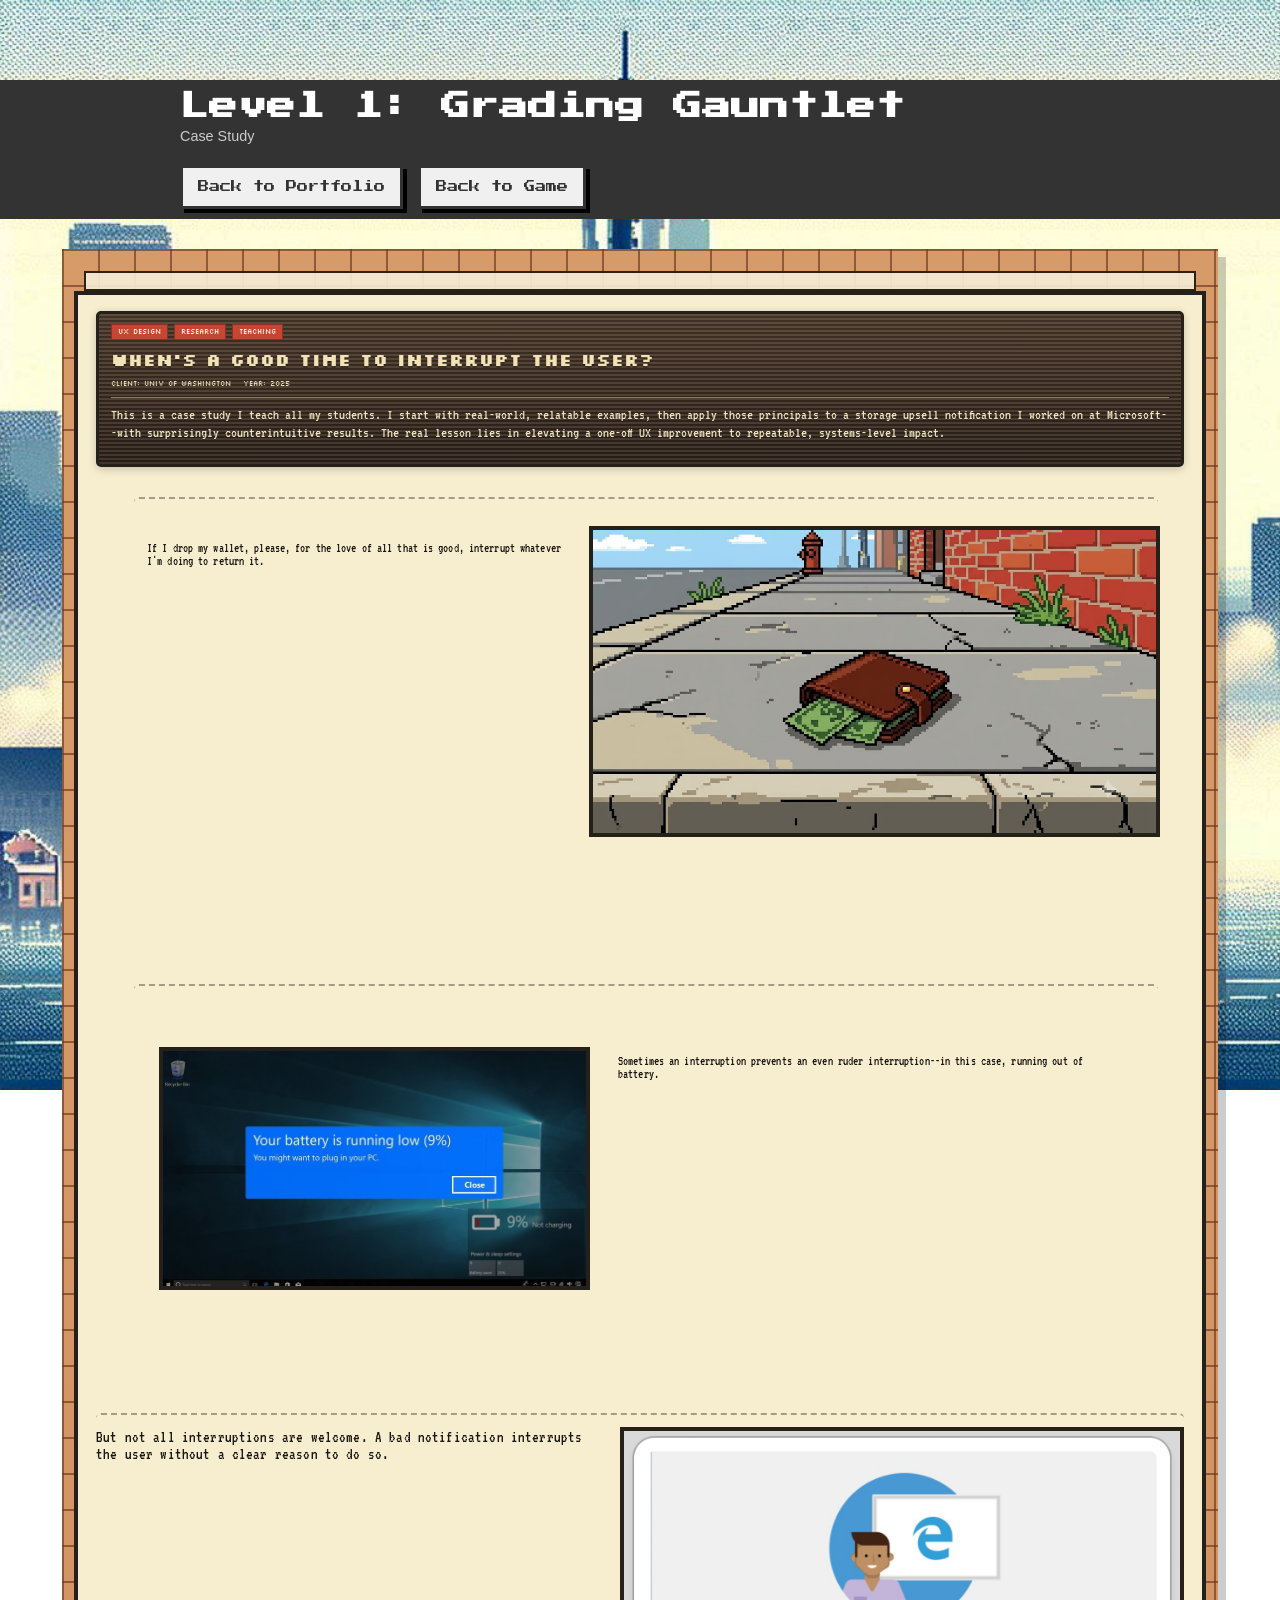
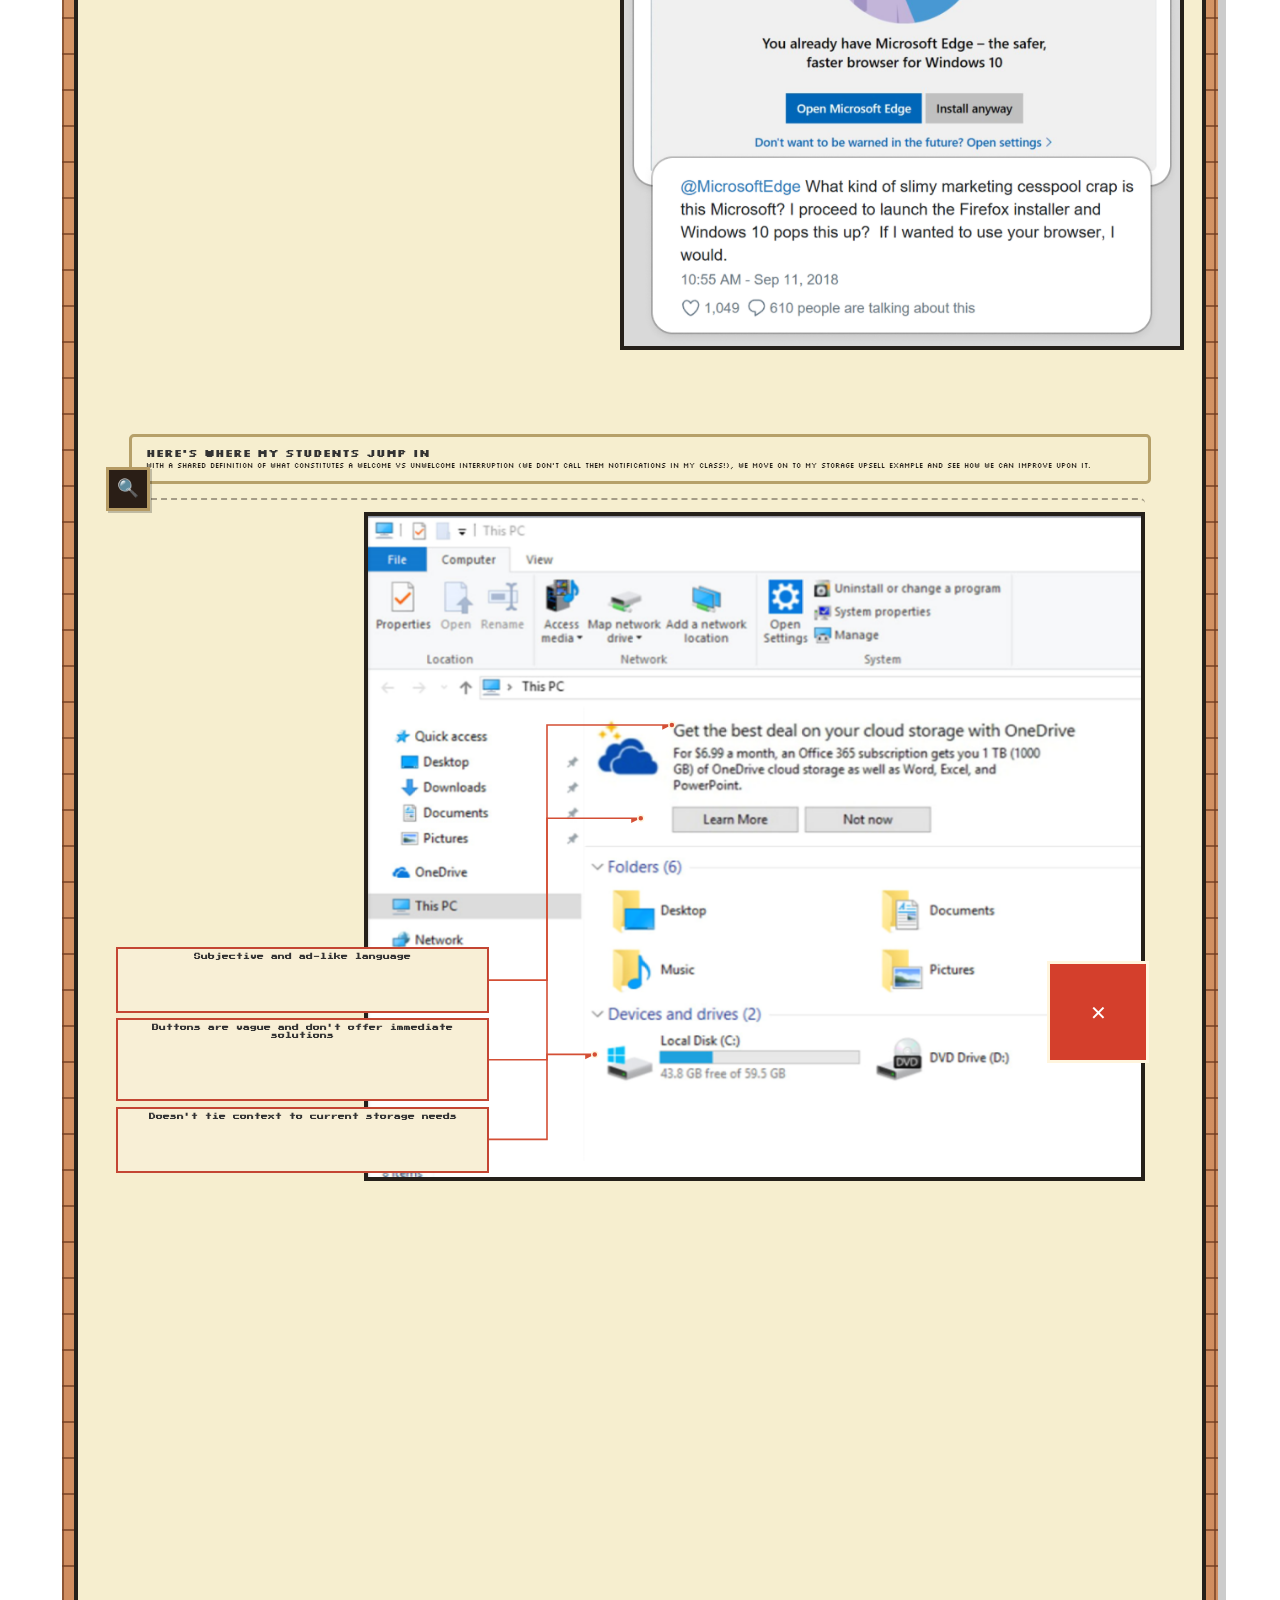
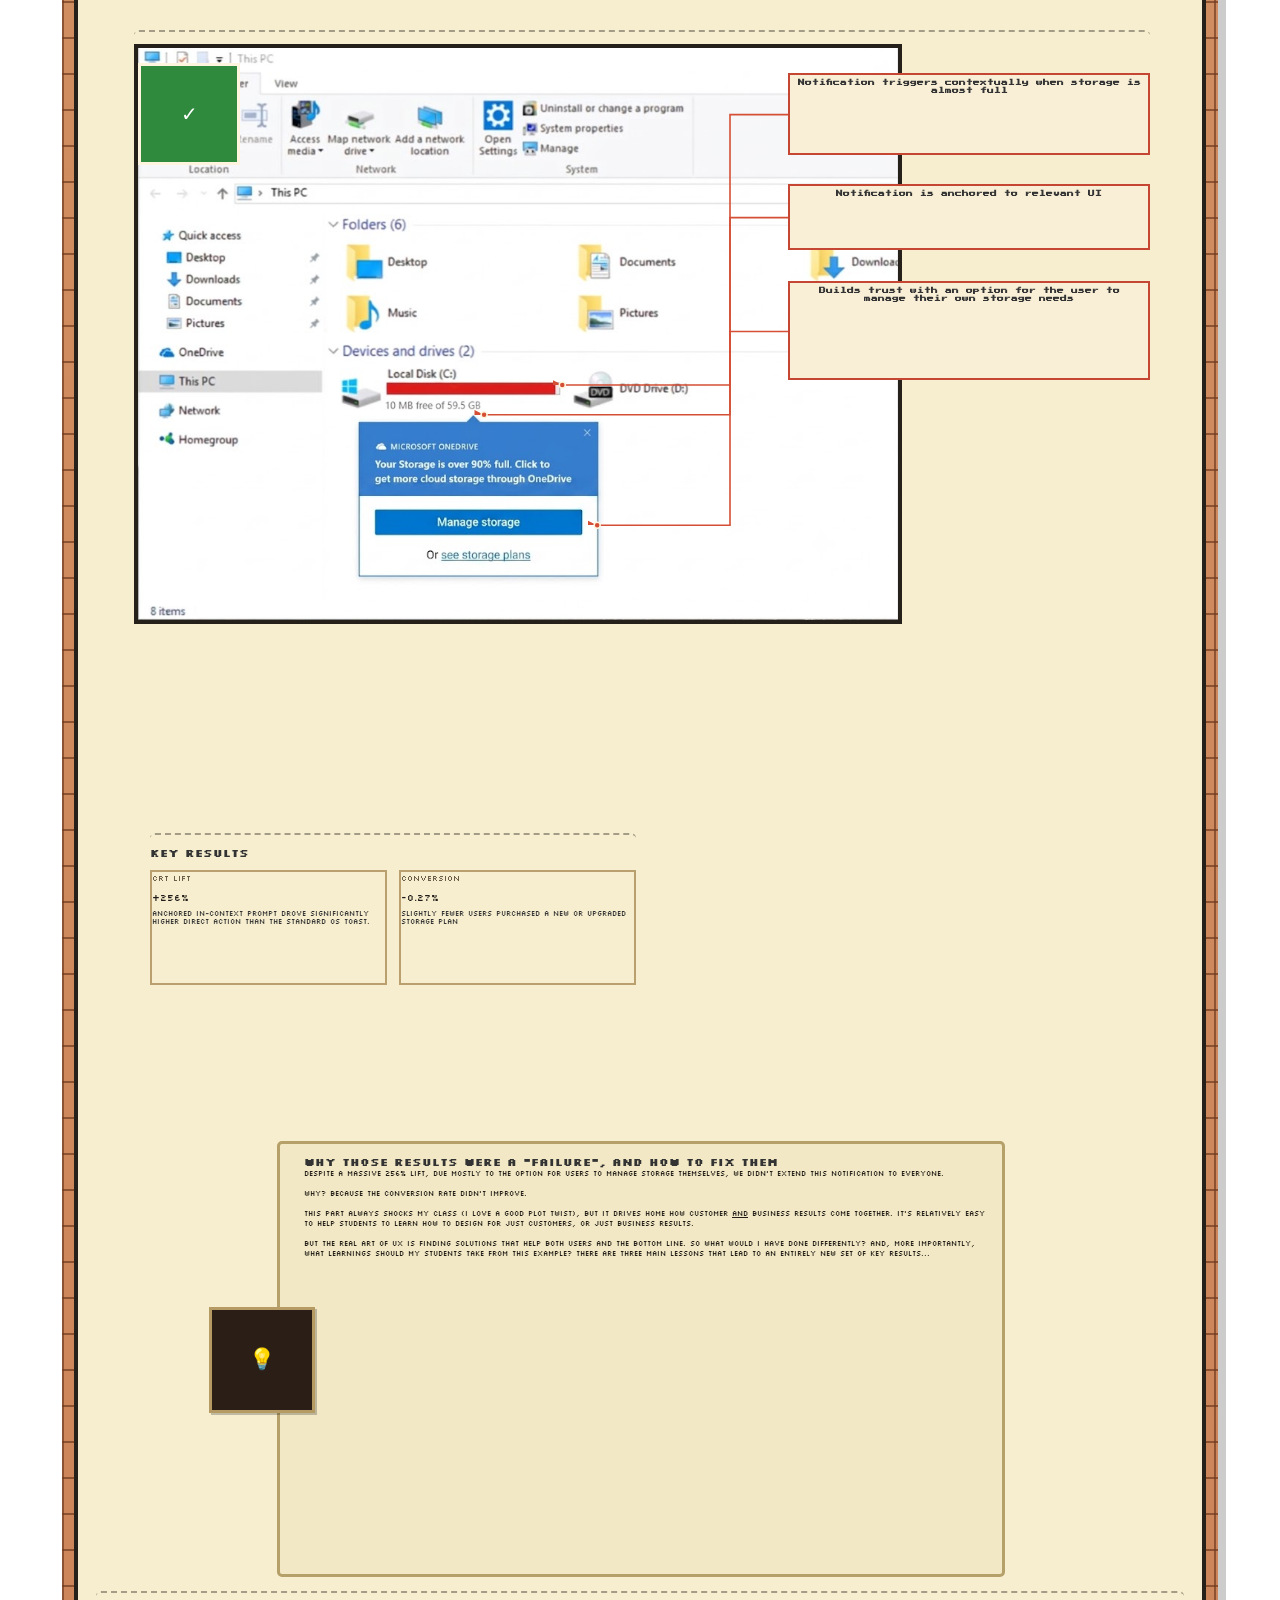
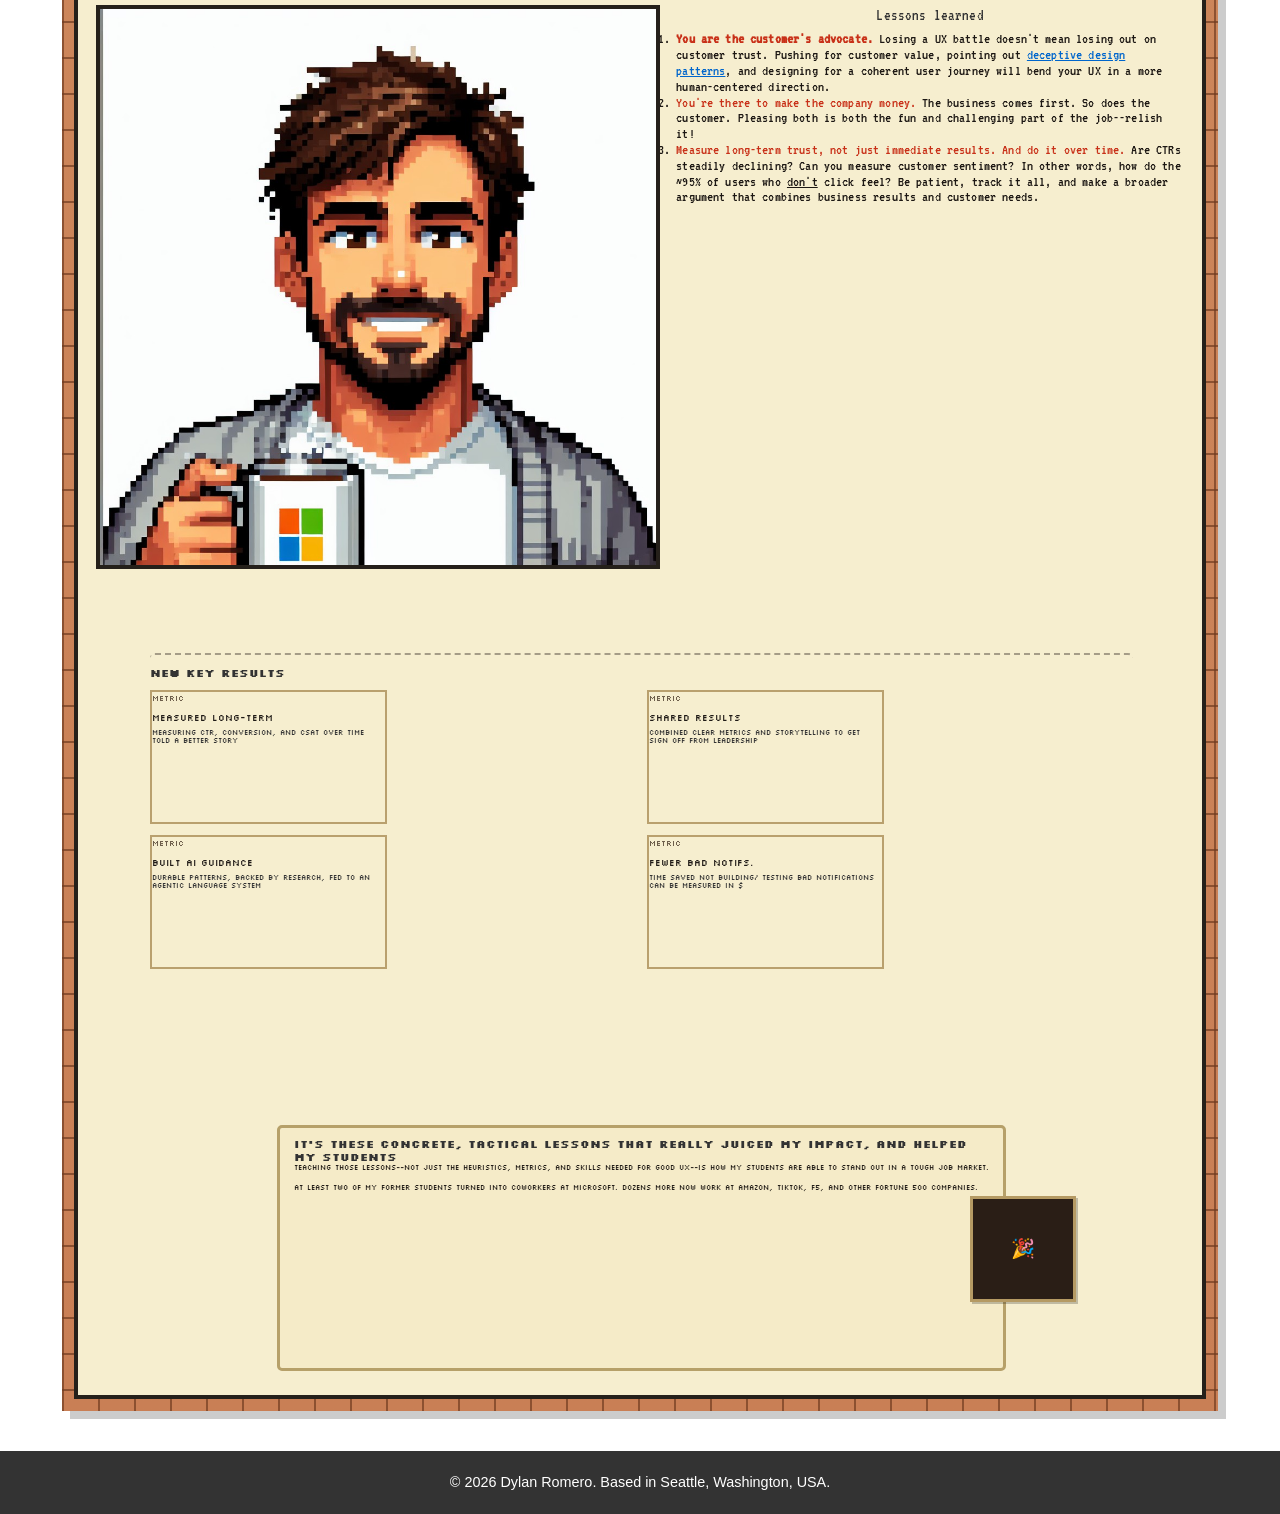
==== commit 5e90004b: "Fix case study frame clipping" ====
--- a/Portfolio-Website/portfolio-level-1.html
+++ b/Portfolio-Website/portfolio-level-1.html
@@ -1742,7 +1742,12 @@
         function getLayoutScale(root) {
             const ref = CASE_LAYOUT && CASE_LAYOUT.referenceImage;
             const overlay = root.querySelector('.case-image');
-            const width = overlay ? overlay.clientWidth : root.clientWidth;
+            const rootStyle = getComputedStyle(root);
+            const horizontalPadding = (parseFloat(rootStyle.paddingLeft) || 0)
+                + (parseFloat(rootStyle.paddingRight) || 0);
+            const width = overlay
+                ? overlay.clientWidth
+                : Math.max(0, root.clientWidth - horizontalPadding);
             const refW = ref && Number(ref.width) > 0 ? Number(ref.width) : width;
             const ratio = width / refW;
             return {
@@ -1843,8 +1848,13 @@
                         const mediaH = Math.round(spec.media.h * scale.y);
                         frame.style.width = `${mediaW}px`;
                         frame.style.height = `${mediaH}px`;
-                        frame.style.marginLeft = `${Math.round((spec.media.x - box.x) * scale.x)}px`;
-                        frame.style.marginTop = `${Math.round((spec.media.y - box.y) * scale.y)}px`;
+                        const usesPreciseLayout = spec.copy && grid && copy;
+                        frame.style.marginLeft = usesPreciseLayout
+                            ? '0'
+                            : `${Math.round((spec.media.x - box.x) * scale.x)}px`;
+                        frame.style.marginTop = usesPreciseLayout
+                            ? '0'
+                            : `${Math.round((spec.media.y - box.y) * scale.y)}px`;
                     }
 
                     if (spec.copy && spec.media && spec.box && grid && media && copy) {
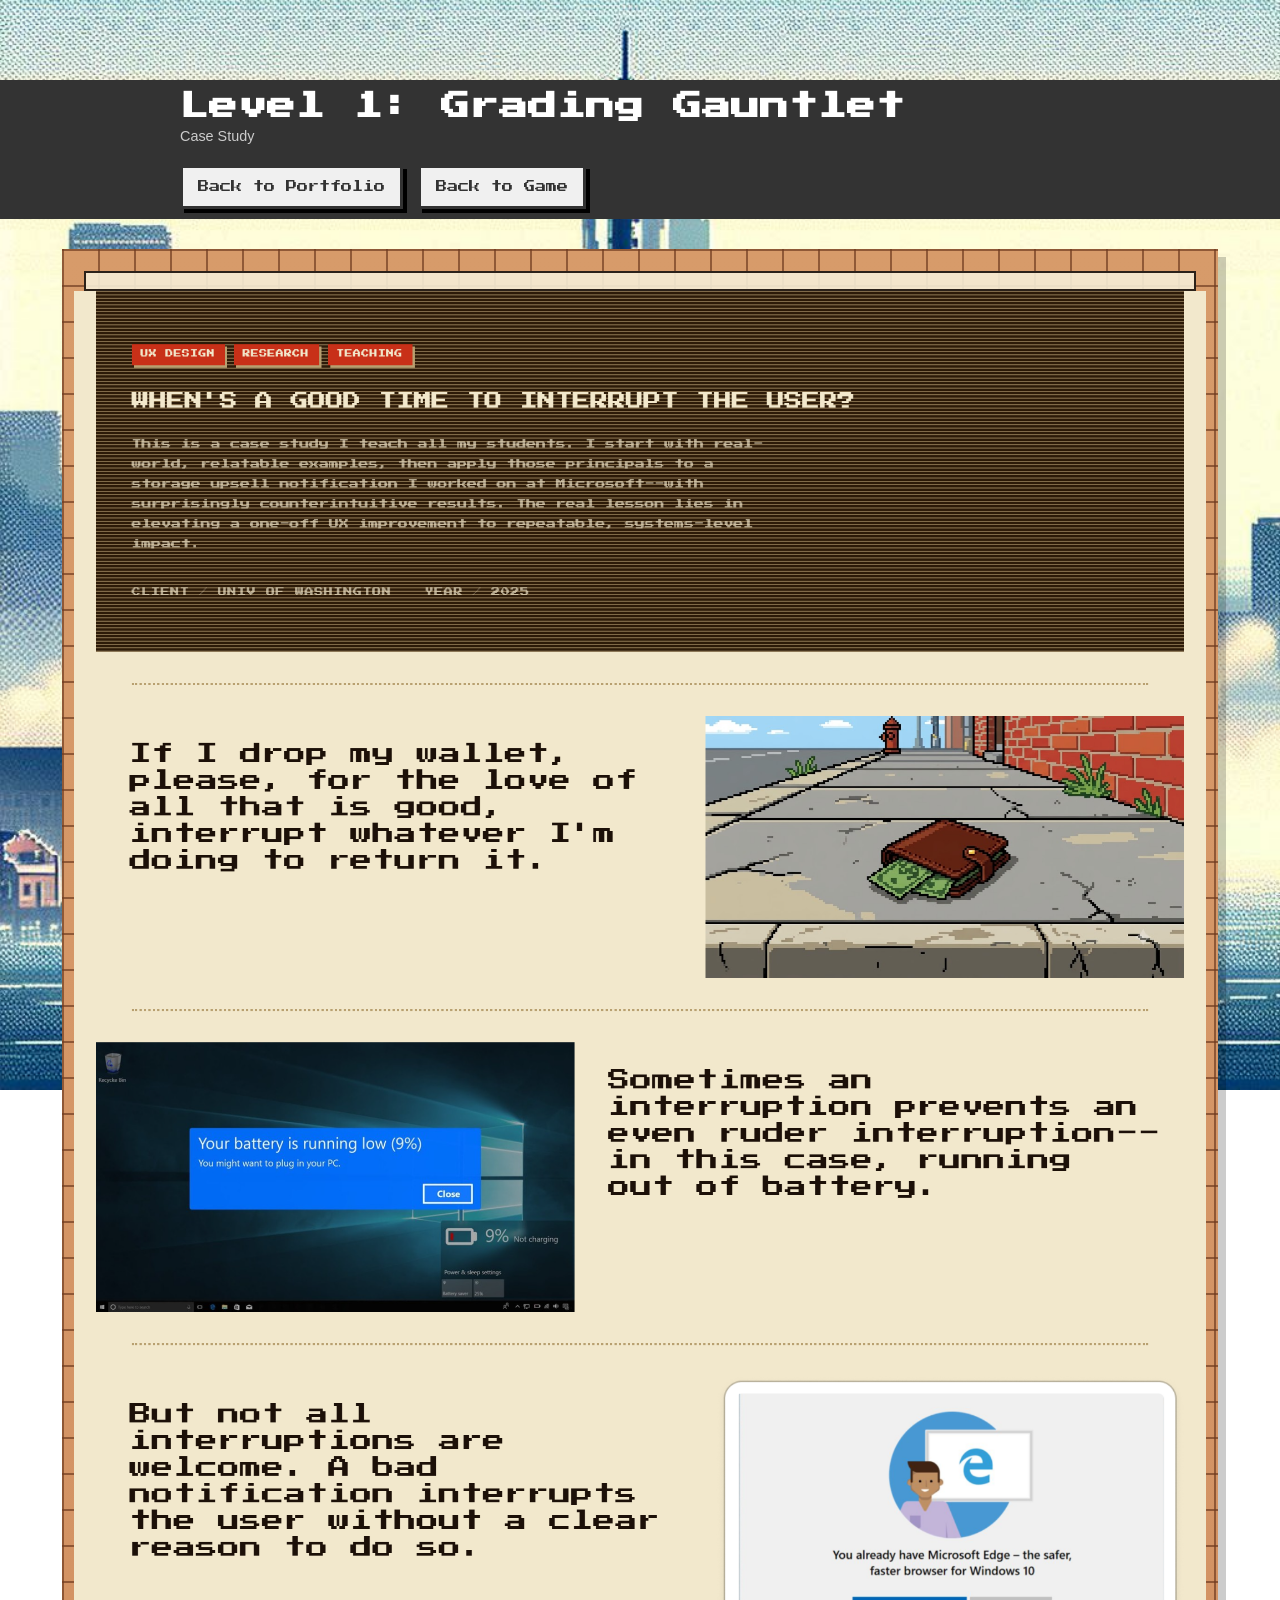
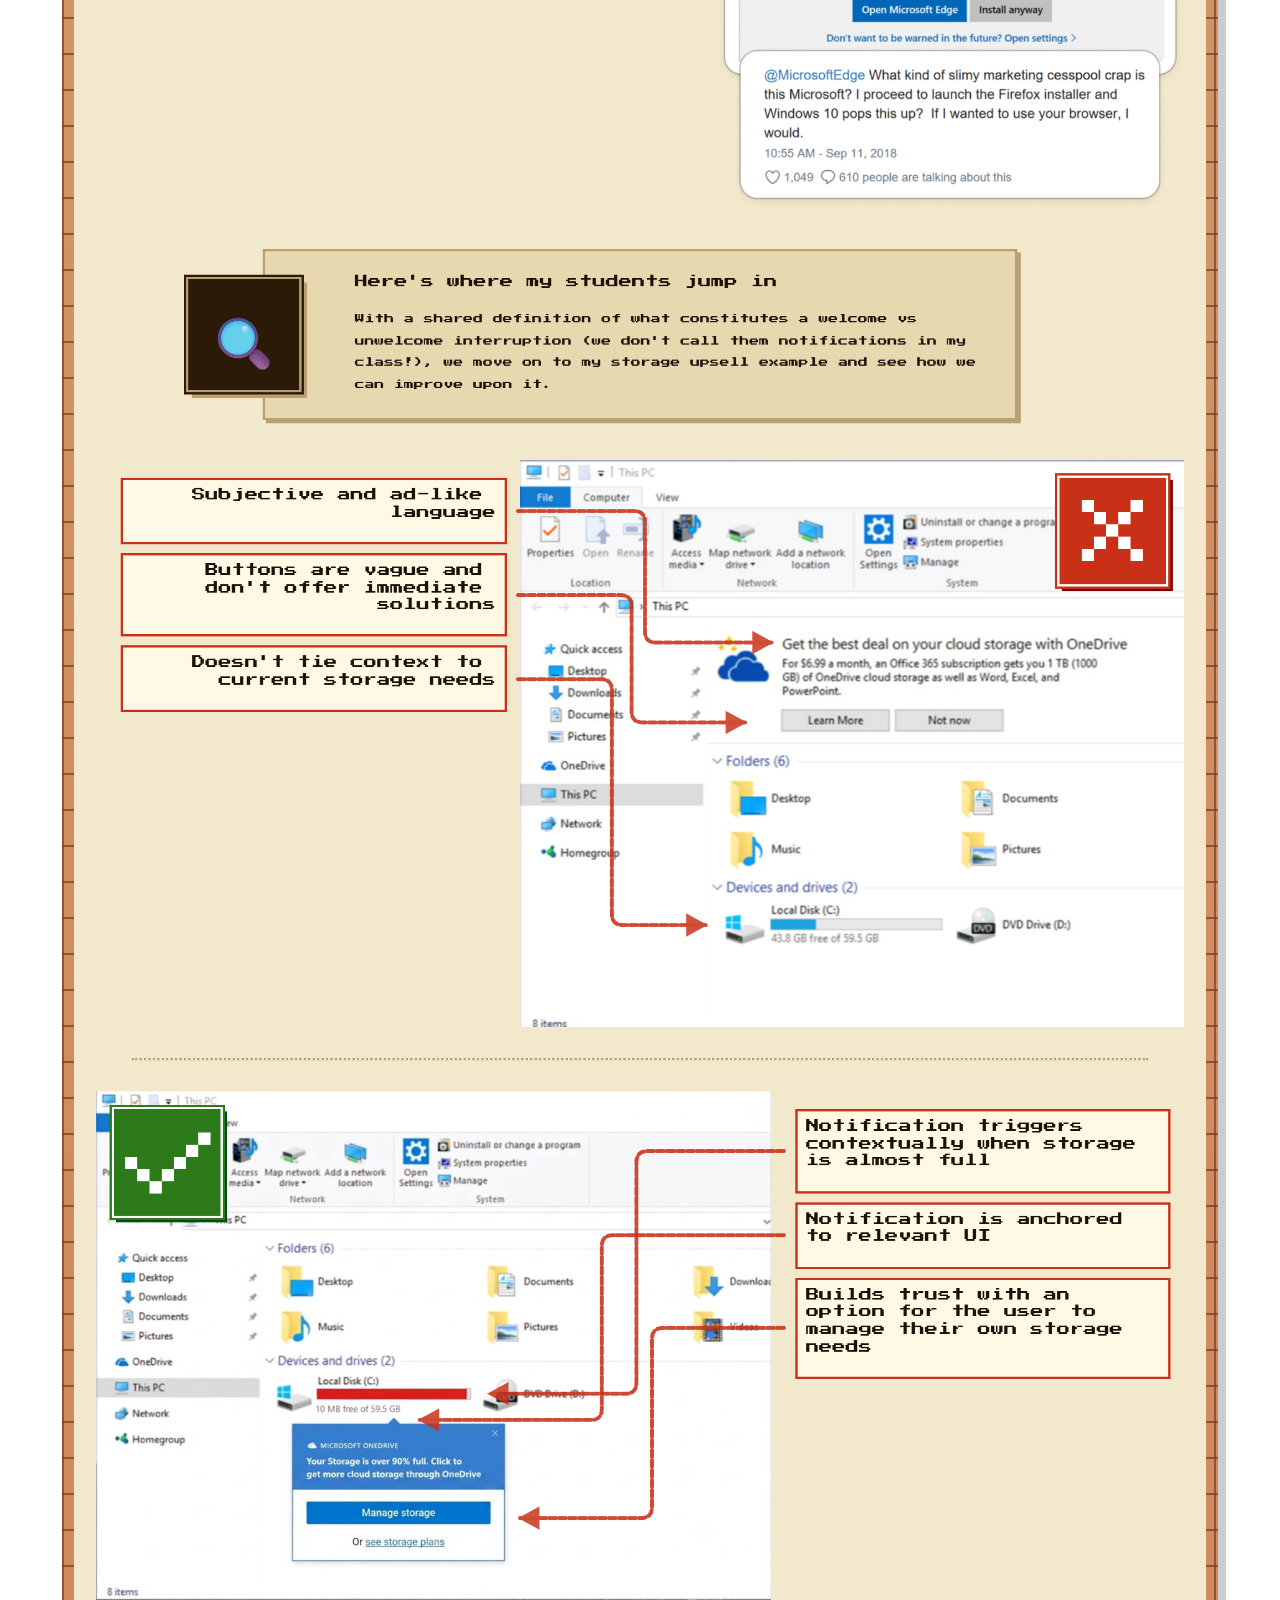
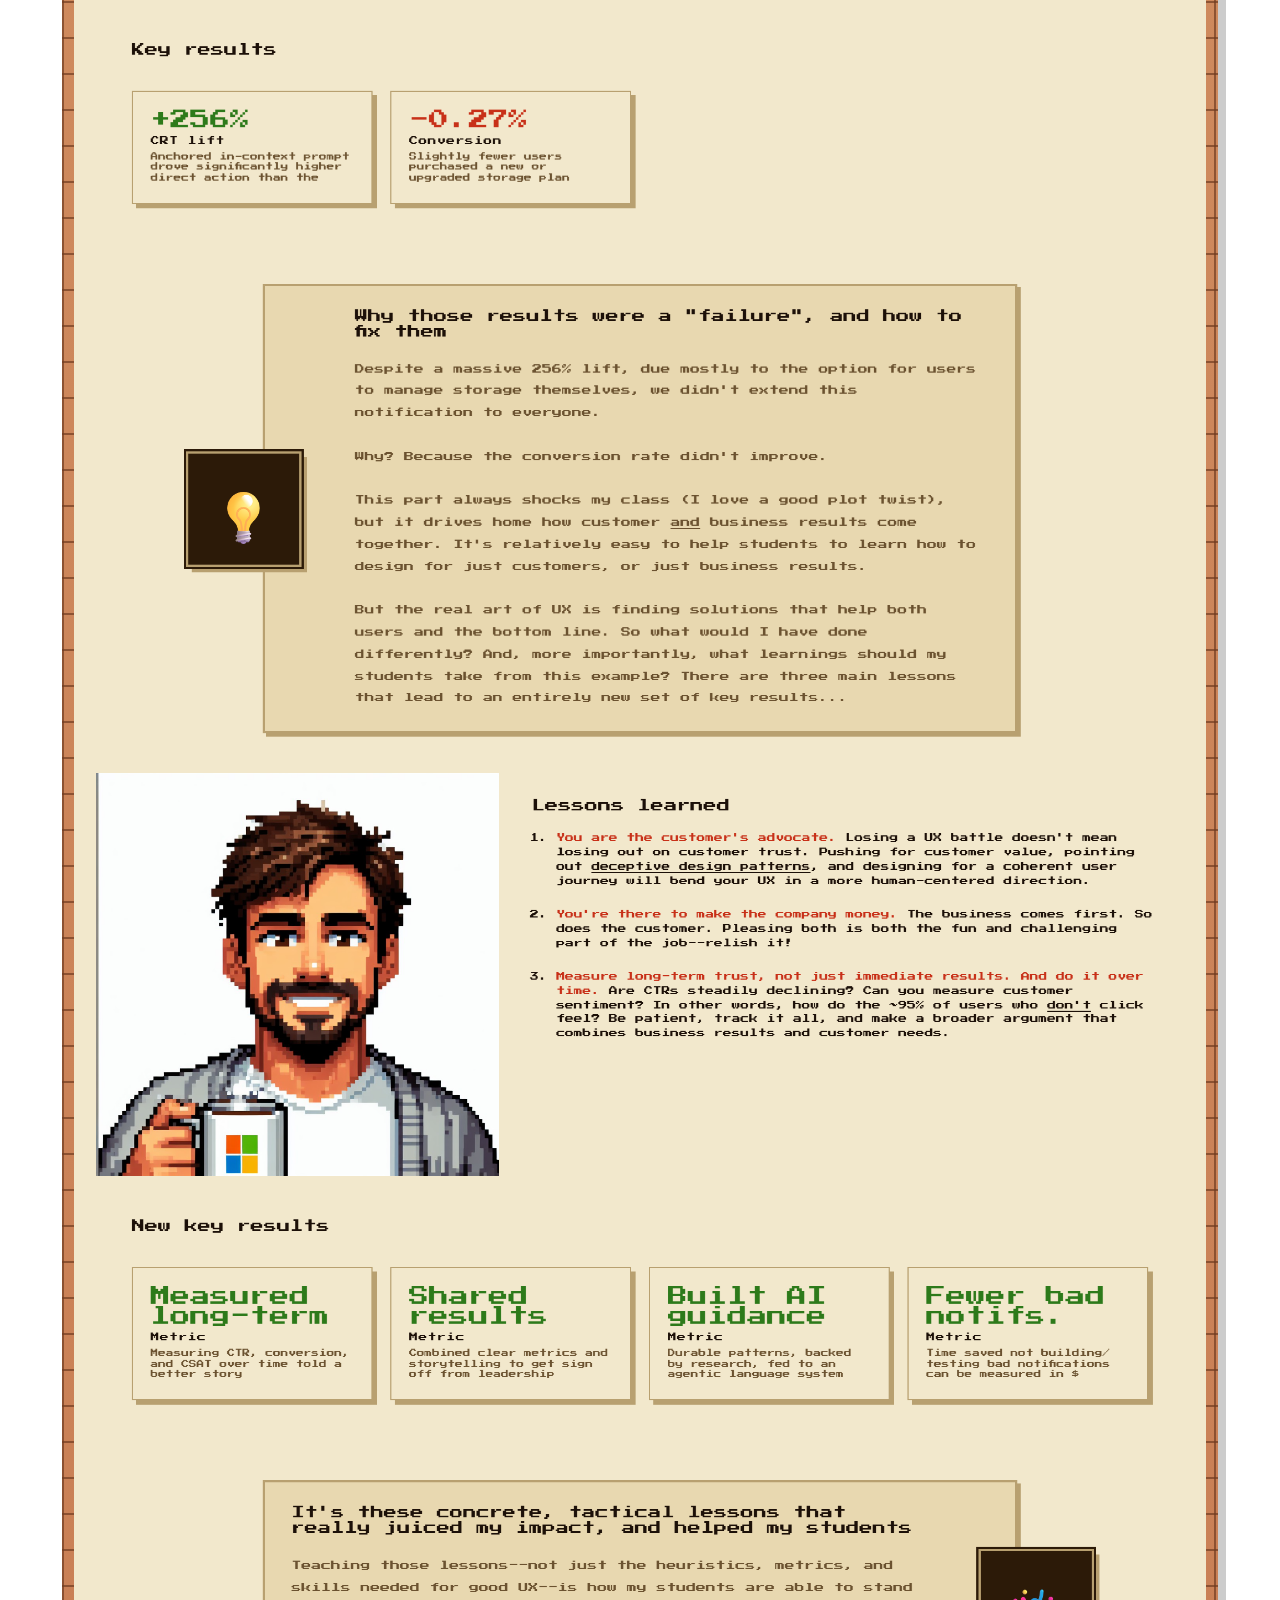
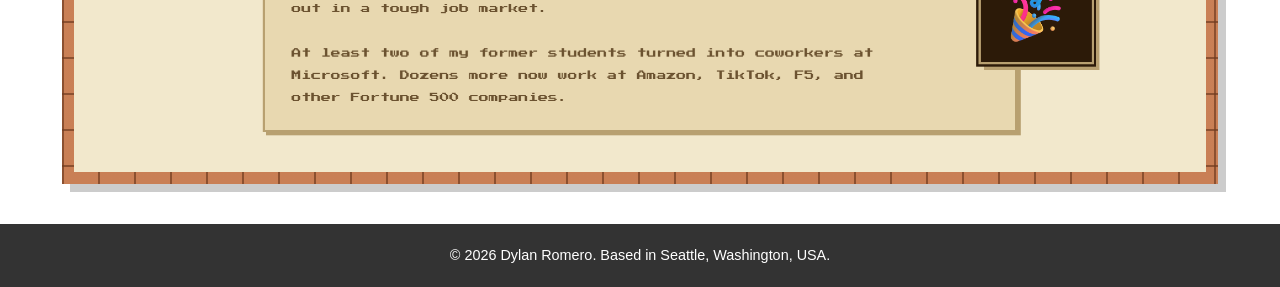
==== commit 52210f74: "Restore 8-6 case study poster" ====
--- a/Portfolio-Website/portfolio-level-1.html
+++ b/Portfolio-Website/portfolio-level-1.html
@@ -14,7 +14,7 @@
     <style>
         :root {
             --reference-png-width: 2040;
-            --reference-png-height: 7522;
+            --reference-png-height: 8436;
             --desktop-poster-width: 1196px;
             --font-pixel-head: 'Silkscreen', monospace;
             --font-pixel-body: 'VT323', monospace;
@@ -1152,7 +1152,7 @@
         const QUERY = new URLSearchParams(window.location.search);
         const JSON_EDITOR_MODE = QUERY.get('editor') === '1';
         const SPLIT_MODE = QUERY.get('split') === '1';
-        let RENDER_MODE = QUERY.get('render') === 'image' ? 'image' : 'json';
+        let RENDER_MODE = QUERY.get('render') === 'json' ? 'json' : 'image';
         const STORAGE_KEYS = {
             editorsVisible: 'caseStudyEditorsVisible',
             splitMode: 'caseStudySplitMode'
